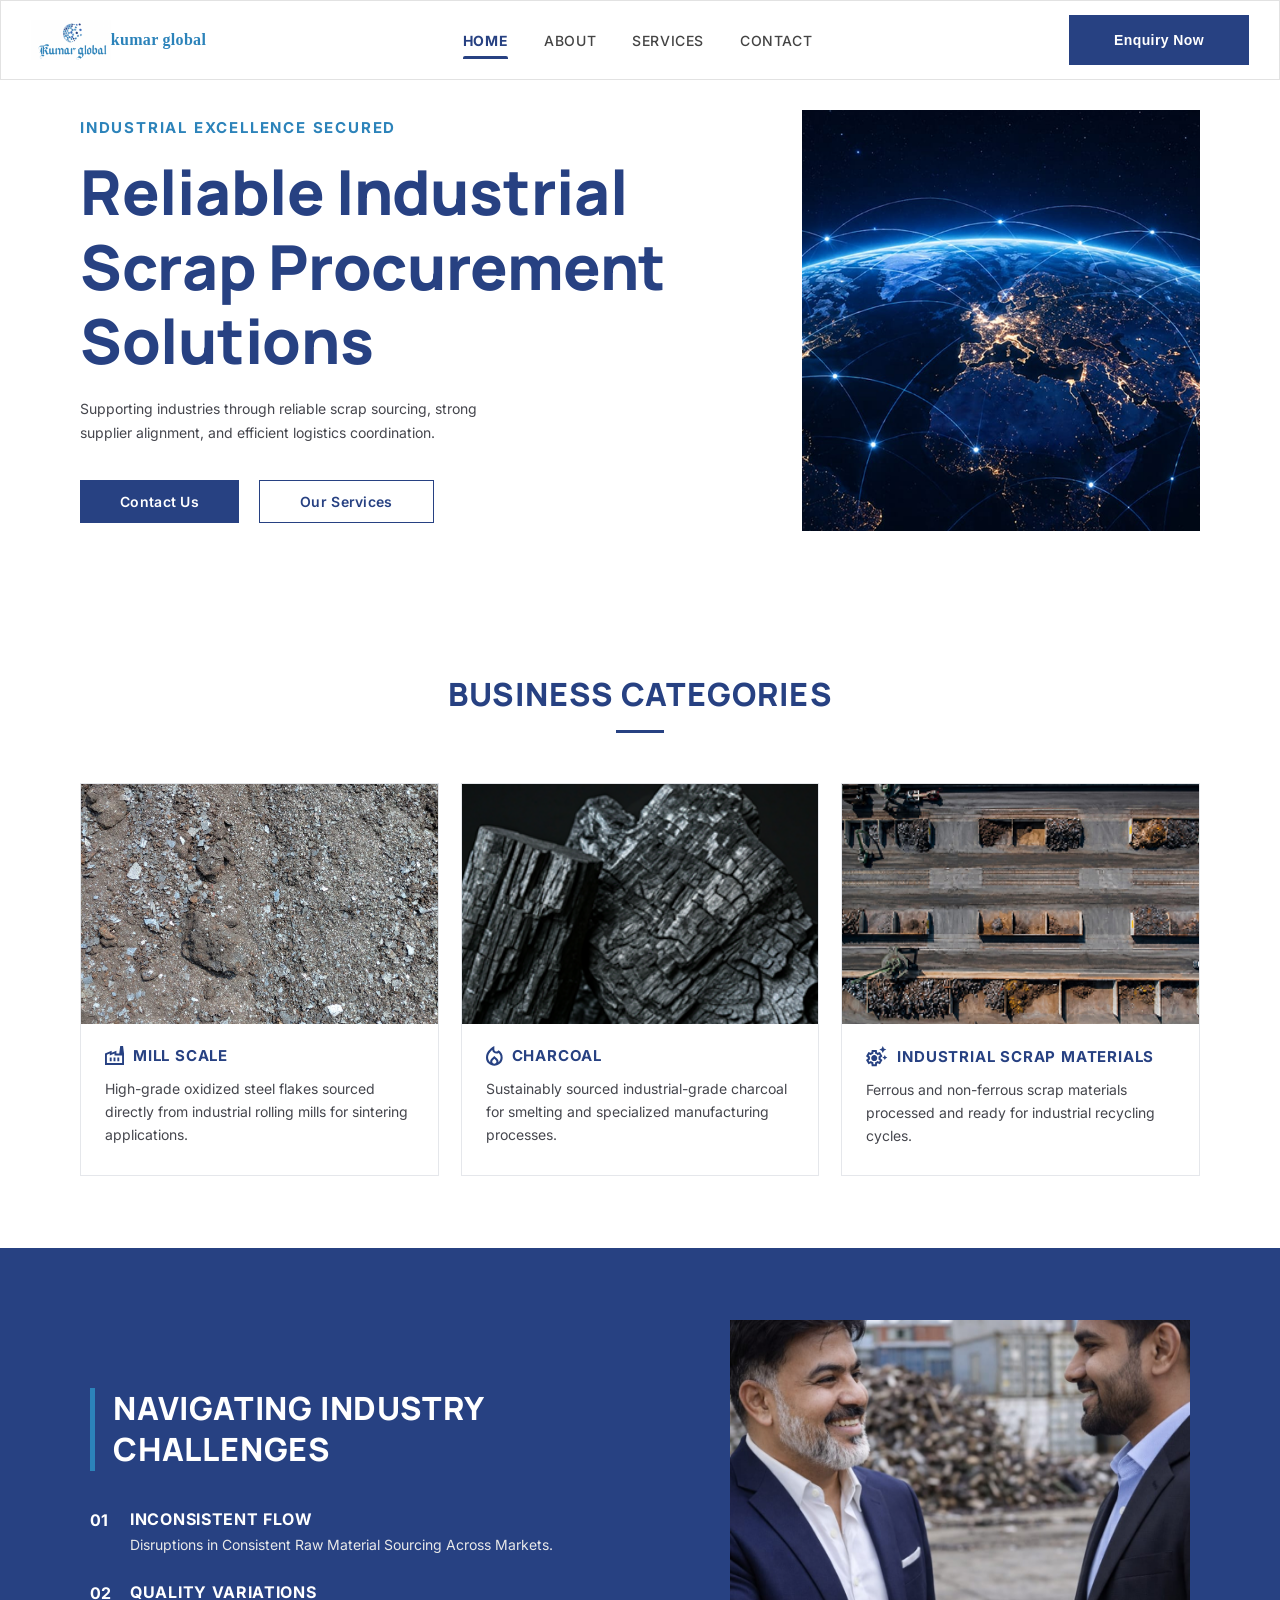
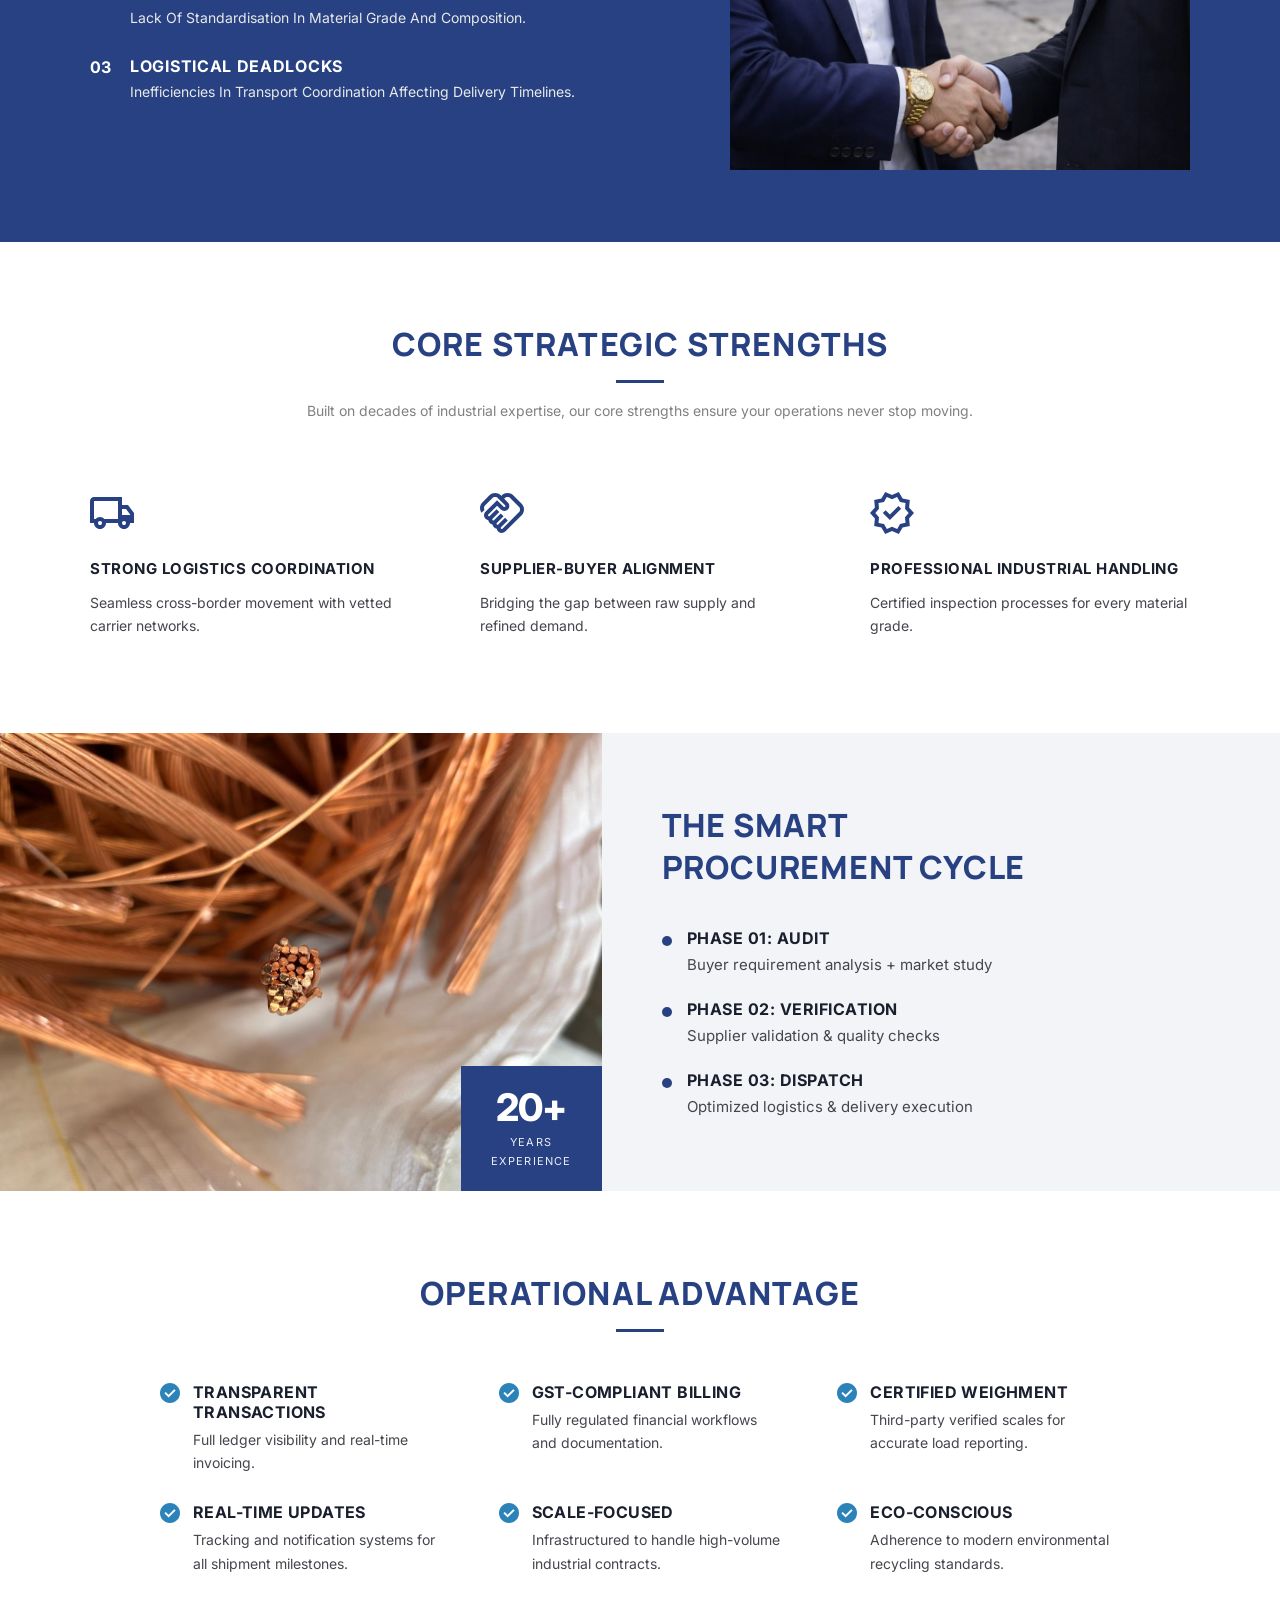
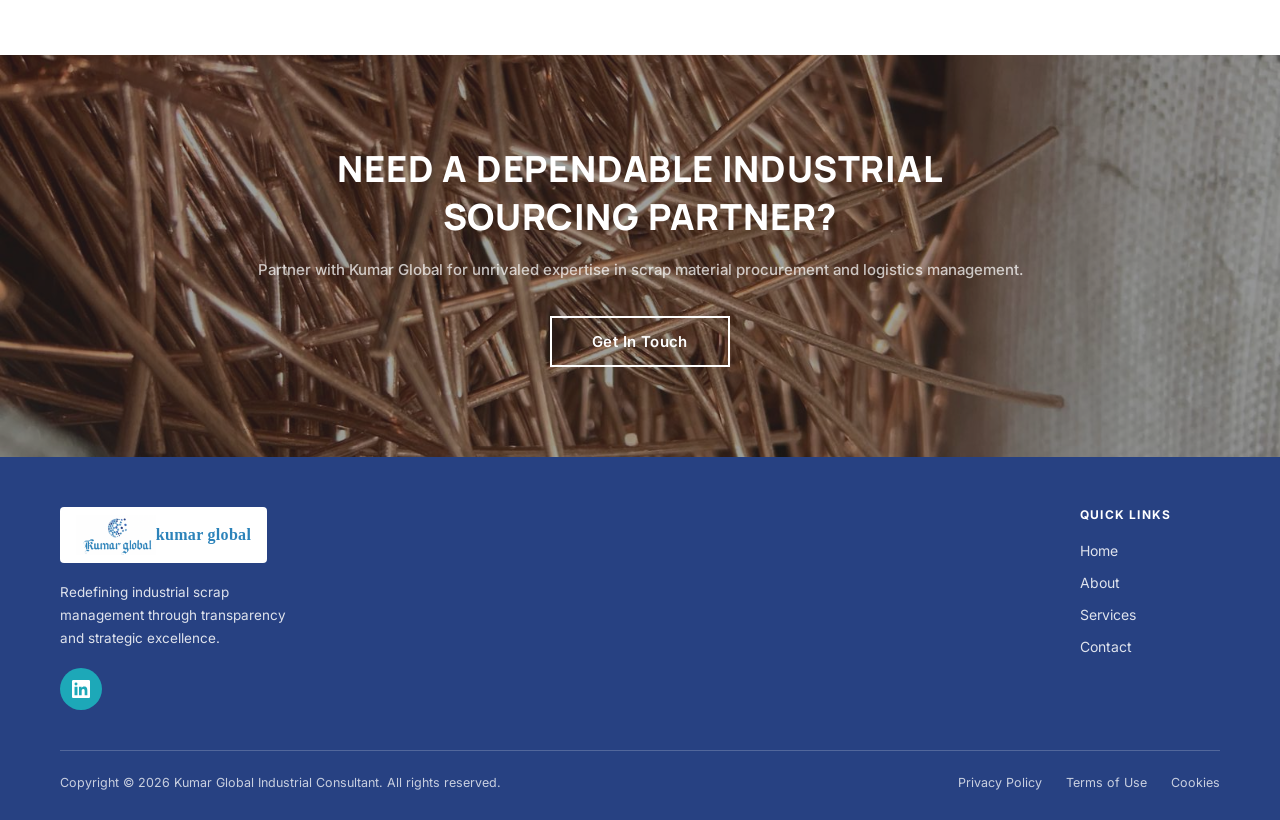
==== index.html @ 3f1a380e "logo font changed" ====
<!doctype html>
<html lang="en">
  <head>
    <script src="/js/components/navbar.js" defer></script>
    <script src="/js/components/footer.js" defer></script>
    <meta charset="UTF-8" />
    <meta name="viewport" content="width=device-width, initial-scale=1.0" />
    <meta
      name="description"
      content="Kumar Global offers reliable industrial scrap procurement solutions. We source mill scale, charcoal, and industrial scrap materials with strong logistics coordination."
    />
    <meta
      name="keywords"
      content="industrial scrap, scrap procurement, mill scale, industrial charcoal, ferrous scrap, non-ferrous scrap, industrial recycling, supplier alignment, scrap logistics"
    />
    <meta name="author" content="Kumar Global" />
    <meta name="robots" content="index, follow" />

    <meta property="og:type" content="website" />
    <meta property="og:url" content="https://www.kumarglobal.com/" />
    <meta
      property="og:title"
      content="Kumar Global - Reliable Industrial Scrap Procurement Solutions"
    />
    <meta
      property="og:description"
      content="Supporting industries through reliable scrap sourcing, strong supplier alignment, and efficient logistics coordination."
    />
    <meta
      property="og:image"
      content="https://www.kumarglobal.com/assets/images/globe_img.png"
    />

    <meta property="twitter:card" content="summary_large_image" />
    <meta property="twitter:url" content="https://www.kumarglobal.com/" />
    <meta
      property="twitter:title"
      content="Kumar Global - Reliable Industrial Scrap Procurement Solutions"
    />
    <meta
      property="twitter:description"
      content="Supporting industries through reliable scrap sourcing, strong supplier alignment, and efficient logistics coordination."
    />
    <meta
      property="twitter:image"
      content="https://www.kumarglobal.com/assets/images/globe_img.png"
    />

    <link rel="canonical" href="https://www.kumarglobal.com/" />

    <title>
      Home | Kumar Global - Reliable Industrial Scrap Procurement Solutions
    </title>
    <link rel="preconnect" href="https://fonts.googleapis.com" />
    <link rel="preconnect" href="https://fonts.gstatic.com" crossorigin />
    <link
      href="https://fonts.googleapis.com/css2?family=Inter:wght@400;500;600;700;800&family=Manrope:wght@600;700;800&display=swap"
      rel="stylesheet"
    />
    <link href="https://db.onlinewebfonts.com/c/a0f33b8a3febb69aa498dba7d9e8cab2?family=Old+English+Text+MT+Std" rel="stylesheet">

    <link rel="stylesheet" href="/css/home.css" />
    <link rel="icon" href="/assets/icons/Logo.png" />
    <link href="https://unpkg.com/aos@2.3.1/dist/aos.css" rel="stylesheet" />

    <script type="application/ld+json">
      {
        "@context": "https://schema.org",
        "@type": "Organization",
        "name": "Kumar Global",
        "url": "https://www.kumarglobal.com/",
        "logo": "https://www.kumarglobal.com/assets/icons/Logo.png",
        "description": "Reliable Industrial Scrap Procurement Solutions, sourcing mill scale, charcoal, and industrial scrap materials.",
        "contactPoint": {
          "@type": "ContactPoint",
          "contactType": "customer service",
          "availableLanguage": ["English"]
        }
      }
    </script>
  </head>
  <body>
    <nav class="navbar">
      <div class="nav-logo">
        <div class="logo-icon">
          <img
            src="/assets/icons/Logo.png"
            alt="Kumar Global Logo"
            class="logo-img"
          />
        </div>
        <p class="logo-text">kumar global</p>
      </div>

      <ul class="nav-links" id="navLinks">
        <li><a href="/index.html" class="nav-link active">HOME</a></li>
        <li><a href="/pages/about.html" class="nav-link">ABOUT</a></li>
        <li><a href="/pages/services.html" class="nav-link">SERVICES</a></li>
        <li><a href="/pages/contact.html" class="nav-link">CONTACT</a></li>
      </ul>
<a href="/pages/contact.html">
      <button class="enquiry-btn">Enquiry Now</button>
</a>
      <div class="hamburger" id="hamburger">
        <span></span>
        <span></span>
        <span></span>
      </div>
    </nav>
    <main>
      <section class="hero-section">
        <div class="hero-left" data-aos="fade-right">
          <p class="hero-tag">INDUSTRIAL EXCELLENCE SECURED</p>
          <h1 class="hero-title">
            Reliable Industrial Scrap Procurement Solutions
          </h1>
          <p class="hero-desc">
            Supporting industries through reliable scrap sourcing, strong<br />supplier
            alignment, and efficient logistics coordination.
          </p>
          <div class="hero-btns">
            <a href="/pages/contact.html" class="btn-solid" title="Contact Kumar Global"
              >Contact Us</a
            >
            <a href="/pages/services.html" class="btn-ghost" title="Explore Our Services"
              >Our Services</a
            >
          </div>
        </div>
        <div class="hero-right" data-aos="fade-left" data-aos-delay="200">
          <img
            src="/assets/images/globe_img.png"
            alt="Global Network Connectivity"
          />
        </div>
      </section>

      <section class="categories-section">
        <div class="section-title-wrap" data-aos="fade-up">
          <h2 class="section-title">BUSINESS CATEGORIES</h2>
          <div class="title-bar"></div>
        </div>
        <div class="categories-grid">
          <div class="cat-card" data-aos="fade-up" data-aos-delay="100">
            <div class="cat-img-wrap">
              <img
                src="/assets/images/mill.jpeg"
                alt="Industrial mill scale material"
                loading="lazy"
              />
            </div>
            <div class="cat-body">
              <div class="cat-label">
                <img src="/assets/icons/mill-scale.svg" alt="Mill Scale Icon" />
                <h3>MILL SCALE</h3>
              </div>
              <p>
                High-grade oxidized steel flakes sourced directly from
                industrial rolling mills for sintering applications.
              </p>
            </div>
          </div>

          <div class="cat-card" data-aos="fade-up" data-aos-delay="200">
            <div class="cat-img-wrap">
              <img
                src="/assets/images/charcoal.png"
                alt="Charcoal"
                loading="lazy"
              />
            </div>
            <div class="cat-body">
              <div class="cat-label">
                <img src="/assets/icons/charcoal.svg" alt="Charcoal Icon" />
                <h3>CHARCOAL</h3>
              </div>
              <p>
                Sustainably sourced industrial-grade charcoal for smelting and
                specialized manufacturing processes.
              </p>
            </div>
          </div>

          <div class="cat-card" data-aos="fade-up" data-aos-delay="300">
            <div class="cat-img-wrap">
              <img
                src="/assets/images/scrap.png"
                alt="Industrial Scrap Materials"
                loading="lazy"
              />
            </div>
            <div class="cat-body">
              <div class="cat-label">
                <img
                  src="/assets/icons/scrap-materials.svg"
                  alt="Scrap Materials Icon"
                />
                <h3>INDUSTRIAL SCRAP MATERIALS</h3>
              </div>
              <p>
                Ferrous and non-ferrous scrap materials processed and ready for
                industrial recycling cycles.
              </p>
            </div>
          </div>
        </div>
      </section>

      <section class="challenges-section">
        <div class="challenges-inner">
          <div class="challenges-left" data-aos="fade-right">
            <h2 class="challenges-heading">
              NAVIGATING INDUSTRY<br />CHALLENGES
            </h2>
            <div class="challenge-items">
              <div class="challenge-item">
                <span class="ch-num">01</span>
                <div class="ch-content">
                  <h3>INCONSISTENT FLOW</h3>
                  <p>
                    Disruptions in Consistent Raw Material Sourcing Across
                    Markets.
                  </p>
                </div>
              </div>
              <div class="challenge-item">
                <span class="ch-num">02</span>
                <div class="ch-content">
                  <h3>QUALITY VARIATIONS</h3>
                  <p>
                    Lack Of Standardisation In Material Grade And Composition.
                  </p>
                </div>
              </div>
              <div class="challenge-item">
                <span class="ch-num">03</span>
                <div class="ch-content">
                  <h3>LOGISTICAL DEADLOCKS</h3>
                  <p>
                    Inefficiencies In Transport Coordination Affecting Delivery
                    Timelines.
                  </p>
                </div>
              </div>
            </div>
          </div>
          <div class="challenges-right" data-aos="fade-left">
            <img
              src="/assets/images/businessmen.jpeg"
              alt="Business Partnership"
              loading="lazy"
            />
          </div>
        </div>
      </section>

      <section class="strengths-section">
        <div class="section-title-wrap" data-aos="fade-up">
          <h2 class="section-title">CORE STRATEGIC STRENGTHS</h2>
          <div class="title-bar"></div>
          <p class="section-sub">
            Built on decades of industrial expertise, our core strengths ensure
            your operations never stop moving.
          </p>
        </div>
        <div class="strengths-grid">
          <div class="strength-item" data-aos="fade-up" data-aos-delay="100">
            <div class="strength-icon">
              <img src="/assets/icons/logistics.svg" alt="Logistics Icon" />
            </div>
            <h3>STRONG LOGISTICS COORDINATION</h3>
            <p>Seamless cross-border movement with vetted carrier networks.</p>
          </div>

          <div class="strength-item" data-aos="fade-up" data-aos-delay="200">
            <div class="strength-icon">
              <img src="/assets/icons/alignment.svg" alt="Alignment Icon" />
            </div>
            <h3>SUPPLIER-BUYER ALIGNMENT</h3>
            <p>Bridging the gap between raw supply and refined demand.</p>
          </div>

          <div class="strength-item" data-aos="fade-up" data-aos-delay="300">
            <div class="strength-icon">
              <img src="/assets/icons/handling.svg" alt="Handling Icon" />
            </div>
            <h3>PROFESSIONAL INDUSTRIAL HANDLING</h3>
            <p>Certified inspection processes for every material grade.</p>
          </div>
        </div>
      </section>

      <section class="procurement-section">
        <div class="procurement-left" data-aos="fade-right">
          <img
            src="/assets/images/copper_wires.jpeg"
            alt="Copper Wires Procurement"
            loading="lazy"
          />
          <div class="exp-badge">
            <span class="exp-num">20+</span>
            <span class="exp-text">YEARS<br />EXPERIENCE</span>
          </div>
        </div>
        <div class="procurement-right" data-aos="fade-left">
          <h2 class="procurement-title">THE SMART<br />PROCUREMENT CYCLE</h2>
          <div class="phases">
            <div class="phase" data-aos="fade-up" data-aos-delay="100">
              <span class="phase-dot"></span>
              <div>
                <h3>PHASE 01: AUDIT</h3>
                <p>Buyer requirement analysis + market study</p>
              </div>
            </div>
            <div class="phase" data-aos="fade-up" data-aos-delay="200">
              <span class="phase-dot"></span>
              <div>
                <h3>PHASE 02: VERIFICATION</h3>
                <p>Supplier validation & quality checks</p>
              </div>
            </div>
            <div class="phase" data-aos="fade-up" data-aos-delay="300">
              <span class="phase-dot"></span>
              <div>
                <h3>PHASE 03: DISPATCH</h3>
                <p>Optimized logistics & delivery execution</p>
              </div>
            </div>
          </div>
        </div>
      </section>

      <section class="operational-section">
        <div class="section-title-wrap" data-aos="fade-up">
          <h2 class="section-title">OPERATIONAL ADVANTAGE</h2>
          <div class="title-bar"></div>
        </div>
        <div class="ops-grid">
          <div class="ops-item" data-aos="zoom-in">
            <div class="ops-icon">
              <img src="/assets/icons/check-circle.svg" alt="Check Icon" />
            </div>
            <div>
              <h3>TRANSPARENT TRANSACTIONS</h3>
              <p>Full ledger visibility and real-time invoicing.</p>
            </div>
          </div>

          <div class="ops-item" data-aos="zoom-in">
            <div class="ops-icon">
              <img src="/assets/icons/check-circle.svg" alt="Check Icon" />
            </div>
            <div>
              <h3>GST-COMPLIANT BILLING</h3>
              <p>Fully regulated financial workflows and documentation.</p>
            </div>
          </div>

          <div class="ops-item" data-aos="zoom-in">
            <div class="ops-icon">
              <img src="/assets/icons/check-circle.svg" alt="Check Icon" />
            </div>
            <div>
              <h3>CERTIFIED WEIGHMENT</h3>
              <p>Third-party verified scales for accurate load reporting.</p>
            </div>
          </div>

          <div class="ops-item" data-aos="zoom-in">
            <div class="ops-icon">
              <img src="/assets/icons/check-circle.svg" alt="Check Icon" />
            </div>
            <div>
              <h3>REAL-TIME UPDATES</h3>
              <p>
                Tracking and notification systems for all shipment milestones.
              </p>
            </div>
          </div>

          <div class="ops-item" data-aos="zoom-in">
            <div class="ops-icon">
              <img src="/assets/icons/check-circle.svg" alt="Check Icon" />
            </div>
            <div>
              <h3>SCALE-FOCUSED</h3>
              <p>Infrastructured to handle high-volume industrial contracts.</p>
            </div>
          </div>

          <div class="ops-item" data-aos="zoom-in">
            <div class="ops-icon">
              <img src="/assets/icons/check-circle.svg" alt="Check Icon" />
            </div>
            <div>
              <h3>ECO-CONSCIOUS</h3>
              <p>Adherence to modern environmental recycling standards.</p>
            </div>
          </div>
        </div>
      </section>

      <section class="cta-section">
        <div class="cta-overlay"></div>
        <div class="cta-content" data-aos="zoom-in">
          <h2>NEED A DEPENDABLE INDUSTRIAL<br />SOURCING PARTNER?</h2>
          <p>
            Partner with Kumar Global for unrivaled expertise in scrap material
            procurement and logistics management.
          </p>
          <a href="/pages/contact.html" class="cta-btn" title="Get in Touch with Kumar Global"
            >Get In Touch</a
          >
        </div>
      </section>
    </main>

    <footer class="footer">
      <div class="footer-main">
        <div class="footer-left">
          <div class="footer-logo">
            <div class="logo-icon">
              <img
                src="/assets/icons/Logo.png"
                alt="Kumar Global Logo"
                class="logo-img"
              />
            </div>
            <div class="logo-text">kumar global</div>
          </div>
          <p class="footer-tagline">
            Redefining industrial scrap<br />management through transparency<br />and
            strategic excellence.
          </p>
          <a
            href="https://www.linkedin.com/in/palani-jaykumar-murugeshan/"
            target="_blank"
            class="linkedin-btn"
            aria-label="LinkedIn"
          >
            <svg
              width="18"
              height="18"
              viewBox="0 0 24 24"
              fill="white"
              xmlns="http://www.w3.org/2000/svg"
            >
              <path
                d="M20.447 20.452H16.89v-5.569c0-1.328-.027-3.037-1.852-3.037-1.853 0-2.136 1.445-2.136 2.939v5.667H9.351V9h3.414v1.561h.046c.477-.9 1.637-1.85 3.37-1.85 3.601 0 4.267 2.37 4.267 5.455v6.286zM5.337 7.433a1.977 1.977 0 01-1.972-1.98 1.977 1.977 0 011.972-1.98 1.977 1.977 0 011.972 1.98 1.977 1.977 0 01-1.972 1.98zm1.969 13.019H3.368V9h3.938v11.452zM22.225 0H1.771C.792 0 0 .774 0 1.729v20.542C0 23.227.792 24 1.771 24h20.451C23.2 24 24 23.227 24 22.271V1.729C24 .774 23.2 0 22.222 0h.003z"
              />
            </svg>
          </a>
        </div>

        <div class="footer-spacer"></div>

        <div class="footer-links">
          <h4 class="links-heading">QUICK LINKS</h4>
          <ul>
            <li><a href="/index.html">Home</a></li>
            <li><a href="/pages/about.html">About</a></li>
            <li><a href="/pages/services.html">Services</a></li>
            <li><a href="/pages/contact.html">Contact</a></li>
          </ul>
        </div>
      </div>

      <div class="footer-divider"></div>

      <div class="footer-bottom">
        <p class="footer-copy">
          Copyright &copy;  <span id="year"></span> Kumar Global Industrial Consultant. All rights reserved.
        </p>
        <div class="footer-legal">
          <a href="/pages/privacy-policy.html">Privacy Policy</a>
          <a href="/pages/terms-of-use.html">Terms of Use</a>
          <a href="/pages/cookies.html">Cookies</a>
        </div>
      </div>
    </footer>

    <script src="https://unpkg.com/aos@2.3.1/dist/aos.js"></script>
    <script>
      AOS.init({
        duration: 800,
        once: true,
      });
    </script>
  </body>
</html>
---- css/home.css ----
*, *::before, *::after { margin: 0; padding: 0; box-sizing: border-box; }
html { scroll-behavior: smooth; }
body { font-family: 'Inter', sans-serif; }

.navbar {
  display: flex;
  align-items: center;
  justify-content: space-between;
  background: #ffffff;
  padding: 0 30px;
  height: 80px;
  border: 1px solid #e2e2e2;
  top: 0;
  z-index: 1000;
  position: relative; 
}
#navbar {
  position: sticky;
  top: 0;
  z-index: 9999;
}


.nav-logo {
  display: flex;
  align-items: center;
  text-decoration: none;
  font-family: 'Gill Sans', 'Gill Sans MT', Calibri, 'Trebuchet MS', sans-serif;
  cursor: pointer;
}

.logo-img {
  height: 40px;  
  width: auto;
  object-fit: contain;
}

.logo-icon {
  display: flex;
  align-items: center;
  justify-content: center;
}

.logo-text {
  font-size: 20px;
  font-family: "Old English Text MT Std", "Old English Text MT", serif;
  font-weight: 600;
  color: #2C83BA;
  letter-spacing: 0.3px;
  white-space: nowrap;
}


.nav-links {
  list-style: none;
  display: flex;
  align-items: center;
  gap: 36px;
  margin: 0;
  padding: 0;
}

.nav-link {
  text-decoration: none;
  color: #444;
  font-size: 14px;
  font-weight: 500;
  letter-spacing: 0.6px;
  padding: 10px 0;
  display: inline-block;
  position: relative;
  transition: color 0.2s ease;
}

.nav-link:hover {
  color: #274182;
}

.nav-link.active {
  color: #274182;
  font-weight: 700;
}

.nav-link.active::after {
  content: '';
  position: absolute;
  bottom: 0;
  left: 0;
  right: 0;
  height: 3px;
  background-color: #274182;
  border-radius: 2px 2px 0 0;
}


.enquiry-btn {
  background-color: #274182;
  color: #ffffff;
  border: none;
  padding: 0 45px;
  height: 50px;
  font-size: 14px;
  font-weight: 600;
  letter-spacing: 0.4px;
  cursor: pointer;
  white-space: nowrap;
  transition: background-color 0.2s ease;
  
}

.enquiry-btn:hover {
  background-color: #274182;
}


.hamburger {
  display: none;
  flex-direction: column;
  gap: 5px;
  cursor: pointer;
  padding: 4px;
}

.hamburger span {
  display: block;
  width: 24px;
  height: 2px;
  background: #274182;
  border-radius: 2px;
  transition: all 0.3s ease;
}

.hamburger.open span:nth-child(1) {
  transform: translateY(7px) rotate(45deg);
}
.hamburger.open span:nth-child(2) {
  opacity: 0;
}
.hamburger.open span:nth-child(3) {
  transform: translateY(-7px) rotate(-45deg);
}


@media (max-width: 768px) {
  .hamburger {
    display: flex;
  }

  .enquiry-btn {
    display: none;
  }

  .nav-links {
    display: none;
    flex-direction: column;
    gap: 0;
    position: absolute;
    top: 65px;
    left: 0;
    right: 0;
    background: #ffffff;
    box-shadow: 0 4px 12px rgba(0,0,0,0.1);
    padding: 10px 0;
  }

  .nav-links.open {
    display: flex;
  }

  .nav-link {
    padding: 14px 30px;
    width: 100%;
    display: block;
  }

  .nav-link.active::after {
    display: none;
  }

  .nav-link.active {
    border-left: 4px solid #274182;
    padding-left: 26px;
  }
}


.footer {
  background-color: #274182;
  color: #ffffff;
  padding: 50px 60px 30px;
}


.footer-main {
  display: flex;
  align-items: flex-start;
  gap: 20px;
}


.footer-left {
  display: flex;
  flex-direction: column;
  gap: 18px;
  max-width: 260px;
}

.footer-logo {
  display: flex;
  align-items: center;
  background: rgb(255, 255, 255);
  padding: 8px 16px;
  border-radius: 4px;
  width: fit-content;
}

.logo-text {
  font-size: 16px;
  font-weight: 600;
  color: #2C83BA;
  letter-spacing: 0.3px;
  white-space: nowrap;
}


.footer-tagline {
  font-size: 13.5px;
  color: rgba(255, 255, 255, 0.85);
  line-height: 1.7;
}


.linkedin-btn {
  display: flex;
  align-items: center;
  justify-content: center;
  width: 42px;
  height: 42px;
  border-radius: 50%;
  background-color: #1da8b8;
  text-decoration: none;
  transition: background-color 0.2s ease, transform 0.2s ease;
}

.linkedin-btn:hover {
  background-color: #179aaa;
  transform: scale(1.08);
}


.footer-spacer {
  flex: 1;
}


.footer-links {
  min-width: 140px;
}

.links-heading {
  font-size: 12px;
  font-weight: 700;
  letter-spacing: 1.2px;
  color: #ffffff;
  margin-bottom: 18px;
}

.footer-links ul {
  list-style: none;
  display: flex;
  flex-direction: column;
  gap: 12px;
}

.footer-links ul li a {
  text-decoration: none;
  color: rgba(255, 255, 255, 0.85);
  font-size: 14px;
  font-weight: 400;
  transition: color 0.2s ease;
}

.footer-links ul li a:hover {
  color: #ffffff;
}


.footer-divider {
  border: none;
  border-top: 1px solid rgba(255, 255, 255, 0.2);
  margin: 40px 0 24px;
}


.footer-bottom {
  display: flex;
  align-items: center;
  justify-content: space-between;
  gap: 20px;
  flex-wrap: wrap;
}

.footer-copy {
  font-size: 12.5px;
  color: rgba(255, 255, 255, 0.75);
}

.footer-legal {
  display: flex;
  align-items: center;
  gap: 24px;
}

.footer-legal a {
  text-decoration: none;
  color: rgba(255, 255, 255, 0.75);
  font-size: 12.5px;
  transition: color 0.2s ease;
}

.footer-legal a:hover {
  color: #ffffff;
}


@media (max-width: 768px) {
  .footer {
    padding: 40px 24px 24px;
  }

  .footer-main {
    flex-direction: column;
    gap: 36px;
  }

  .footer-spacer {
    display: none;
  }

  .footer-bottom {
    flex-direction: column;
    align-items: flex-start;
    gap: 14px;
  }

  .footer-legal {
    gap: 16px;
    flex-wrap: wrap;
  }
}

h1.hero-title, 
h2.section-title, 
h2.challenges-heading, 
h2.procurement-title, 
.cta-content h2 {
  font-family: 'Manrope', sans-serif;
}


.section-title-wrap { text-align: center; margin-bottom: 50px; }

.section-title {
  font-size: 32px;
  font-weight: 800;
  color: #274182;
  letter-spacing: 1.2px;
  text-transform: uppercase;
  margin-bottom: 14px;
}

.title-bar {
  width: 48px;
  height: 3px;
  background: #274182;
  margin: 0 auto 16px;
}

.section-sub {
  font-size: 14px;
  color: #818181;
  max-width: auto;
  margin: 0 auto;
  line-height: 1.65;
}


.hero-section {
  display: flex;
  align-items: center;
  justify-content: space-between;
  padding: 25px 80px 64px 80px;
  background: #ffffff;
  min-height: 520px;
  gap: 50px;
}

.hero-left {  max-width: 60%; }

.hero-tag {
  font-size: 15px;
  font-weight: 700;
  letter-spacing: 1.8px;
  color: #2C83BA;
  text-transform: uppercase;
  margin-bottom: 18px;
  display: block;
}

.hero-title {
  font-size: 62px;
  font-weight: 800;
  color: #274182;
  line-height: 1.2;
  margin-bottom: 18px;
  letter-spacing: -0.3px;
}

.hero-desc {
  font-size: 14px;
  color: #45464D;
  line-height: 1.75;
  margin-bottom: 34px;
}

.hero-btns { display: flex; gap: 20px; flex-wrap: wrap; }

.btn-solid {
  display: inline-flex;
  align-items: center;
  justify-content: center;
  background: #274182;
  color: #ffffff;
  padding: 13px 40px;
  font-size: 14px;
  font-weight: 600;
  text-decoration: none;
  letter-spacing: 0.3px;
  transition: background 0.2s;
  min-width: 120px;
}
.btn-solid:hover { background: #274182 }

.btn-ghost {
  display: inline-flex;
  align-items: center;
  justify-content: center;
  background: transparent;
  color: #274182;
  padding: 12px 40px;
  font-size: 14px;
  font-weight: 600;
  text-decoration: none;
  border: 1.5px solid #274182;
  letter-spacing: 0.3px;
  transition: all 0.2s;
  min-width: 120px;
}
.btn-ghost:hover { background: #274182; color: #fff; }

.hero-right {
  flex: 1;
  max-width: 600px;
  display: flex;
   align-items: stretch;
  justify-content: flex-end;
}

.hero-right img {
  max-width: 100%;
  height: auto;
  object-fit: contain;
  display: block;
}


.categories-section {
  padding: 72px 80px;
  background: #ffffff;
}

.categories-grid {
  display: grid;
  grid-template-columns: repeat(3, 1fr);
  gap: 22px;
}

.cat-card {
  border: 1px solid #e5e7eb;
  background: #ffffff;
  overflow: hidden;
  transition: box-shadow 0.25s ease;
}



.cat-img-wrap {
  width: 100%;
  height: 240px;
  overflow: hidden;
  position: relative;
}

.cat-img-wrap img {
  width: 100%;
  height: 100%;
  object-fit: cover;
  display: block;
  transition: transform 0.35s ease;
}

.cat-card:hover .cat-img-wrap img { transform: scale(1.04); }

.cat-body { padding: 22px 24px 28px; }

.cat-label {
  display: flex;
  align-items: center;
  gap: 9px;
  margin-bottom: 11px;
}

.cat-label svg { flex-shrink: 0; }

.cat-label h3 {
  font-size: 15px;
  font-weight: 700;
  color: #274182;
  letter-spacing: 0.8px;
  text-transform: uppercase;
  line-height: 1.3;
}

.cat-body p {
  font-size: 14px;
  color: #45464D;
  line-height: 1.65;
}


.challenges-section {
  background: #274182;
  padding: 72px 80px;
}

.challenges-inner {
  display: flex;
  align-items: center;
  gap: 70px;
  max-width: 1100px;
  margin: 0 auto;
}

.challenges-left { flex: 1; }

.challenges-heading {
  font-size: 32px;
  font-weight: 800;
  color: #ffffff;
  letter-spacing: 0.8px;
  line-height: 1.3;
  margin-bottom: 38px;
  padding-left: 18px;
  border-left: 5px solid #2C83BA;
  text-transform: uppercase;
}

.challenge-items { display: flex; flex-direction: column; gap: 26px; }

.challenge-item {
  display: flex;
  align-items: flex-start;
  gap: 18px;
}

.ch-num {
  font-size: 16px;
  font-weight: 700;
  color: rgb(255, 255, 255);
  min-width: 22px;
  padding-top: 1px;
  flex-shrink: 0;
}

.ch-content h3 {
  font-size: 16px;
  font-weight: 700;
  color: #ffffff;
  letter-spacing: 0.7px;
  margin-bottom: 5px;
  text-transform: uppercase;
}

.ch-content p {
  font-size: 14px;
  color: #e9e9e9;
  line-height: 1.6;
}

.challenges-right {
  flex: 0 0 42%;
  max-width: 460px;
}

.challenges-right img {
  width: 100%;
  height: 450px;
  object-fit: cover;
  object-position: center;
  display: block;
}


.strengths-section {
  padding: 80px 80px;
  background: #ffffff;
}

.strengths-grid {
  display: grid;
  grid-template-columns: repeat(3, 1fr);
  gap: 16px 50px;
  max-width: 1200px;
  margin: 0 auto;
  text-align: left;
}

.strength-item { padding: 16px 10px; }

.strength-icon {
  display: flex;
  justify-content: left;
  margin-bottom: 20px;
  min-height: 50px;
}

.strength-item h3 {
  font-size: 15px;
  font-weight: 700;
  color: #1a1f2e;
  letter-spacing: 0.5px;
  text-transform: uppercase;
  margin-bottom: 10px;
  line-height: 1.5;
}

.strength-item p {
  font-size: 14px;
  color: #45464D;
  line-height: 1.65;
}


.procurement-section {
  display: flex;
  align-items: stretch;
  background: #f2f4f8;
  min-height: 440px;
}

.procurement-left {
  flex: 0 0 47%;
  position: relative;
  overflow: hidden;
}

.procurement-left img {
  width: 100%;
  height: 100%;
  object-fit: cover;
  display: block;
}

.exp-badge {
  position: absolute;
  bottom: 0;
  right: 0;
  background: #274182;
  color: #ffffff;
  padding: 22px 30px;
  text-align: center;
  line-height: 1;
}

.exp-num {
  display: block;
  font-size: 38px;
  font-weight: 800;
  letter-spacing: -1px;
  margin-bottom: 6px;
}

.exp-text {
  font-size: 11px;
  font-weight: 400;
  letter-spacing: 1.2px;
  opacity: 0.9;
  line-height: 1.5;
  text-transform: uppercase;
}

.procurement-right {
  flex: 1;
  padding: 72px 60px;
  display: flex;
  flex-direction: column;
  justify-content: center;
}

.procurement-title {
  font-size: 32px;
  font-weight: 800;
  color: #274182;
  letter-spacing: 0.8px;
  line-height: 1.3;
  margin-bottom: 40px;
  text-transform: uppercase;
}

.phases { display: flex; flex-direction: column; gap: 22px; }

.phase {
  display: flex;
  align-items: flex-start;
  gap: 15px;
}

.phase-dot {
  width: 10px;
  height: 10px;
  border-radius: 50%;
  background: #274182;
  flex-shrink: 0;
  margin-top: 8px;
}

.phase h3 {
  font-size: 16px;
  font-weight: 700;
  color: #1a1f2e;
  letter-spacing: 0.5px;
  text-transform: uppercase;
  margin-bottom: 5px;
}

.phase p {
  font-size: 15px;
  color: #45464D;
  line-height: 1.6;
}

.operational-section {
  padding: 80px 80px;
  background: #ffffff;
}

.ops-grid {
  display: grid;
  grid-template-columns: repeat(3, 1fr);
  gap: 28px 56px;
  max-width: 960px;
  margin: 0 auto;
}

.ops-item {
  display: flex;
  align-items: flex-start;
  gap: 13px;
}

.ops-icon { flex-shrink: 0; margin-top: 1px; }

.ops-item h3 {
  font-size: 16px;
  font-weight: 700;
  color: #1a1f2e;
  letter-spacing: 0.4px;
  text-transform: uppercase;
  margin-bottom: 6px;
}

.ops-item p {
  font-size: 14px;
  color: #45464D;
  line-height: 1.65;
}


.cta-section {
  position: relative;
  background-image: url('/assets/images/cta_copper.jpeg');
  background-size: cover;
  background-position: center 40%;
  padding: 90px 80px;
  text-align: center;
  overflow: hidden;
}

.cta-overlay {
  position: absolute;
  inset: 0;
  background: rgba(45, 45, 45, 0.464);
}

.cta-content { position: relative; z-index: 2; }

.cta-content h2 {
  font-size: 36px;
  font-weight: 800;
  color: #ffffff;
  letter-spacing: 0.8px;
  line-height: 1.35;
  margin-bottom: 16px;
  text-transform: uppercase;
}

.cta-content p {
  font-size: 15px;
  font-weight: 500;
  color: rgba(255,255,255,0.72);
  line-height: 1.6;
  margin-bottom: 34px;
}

.cta-btn {
  display: inline-block;
  background: transparent;
  color: #ffffff;
  padding: 14px 40px;
  font-size: 15px;
  font-weight: 600;
  text-decoration: none;
  border: 2px solid #ffffff;
  letter-spacing: 0.4px;
  transition: all 0.2s ease;
}

.cta-btn:hover { background: #ffffff; color: #274182; }

/* Large Laptops / Desktops (max-width: 1200px) */
@media (max-width: 1200px) {
  .hero-section {
    padding: 40px 60px;
    gap: 30px;
  }
  .hero-left {
    max-width: 55%;
  }
  .hero-title {
    font-size: 52px;
  }
  .categories-section, 
  .challenges-section, 
  .strengths-section, 
  .operational-section, 
  .cta-section {
    padding-left: 60px;
    padding-right: 60px;
  }
  .strengths-grid {
    gap: 16px 30px;
  }
}

/* Laptops / Tablets Landscape (max-width: 1024px) */
@media (max-width: 1024px) {
  .hero-section {
    flex-direction: column-reverse;
    text-align: center;
    padding: 40px 40px;
    gap: 40px;
    min-height: auto;
  }
  .hero-left {
    max-width: 100%;
  }
  .hero-right {
    max-width: 80%;
    justify-content: center;
  }
  .hero-title {
    font-size: 46px;
  }
  .hero-btns {
    justify-content: center;
  }
  
  .categories-section, 
  .challenges-section, 
  .strengths-section, 
  .operational-section, 
  .cta-section {
    padding-left: 40px;
    padding-right: 40px;
  }
  .categories-grid {
    grid-template-columns: repeat(2, 1fr);
  }
  .challenges-inner {
    flex-direction: column;
    gap: 40px;
  }
  .challenges-right {
    max-width: 100%;
  }
  .strengths-grid, 
  .ops-grid {
    grid-template-columns: repeat(2, 1fr);
  }
  .procurement-section {
    flex-direction: column;
  }
  .procurement-left {
    flex: none;
    width: 100%;
    height: 400px;
  }
  .procurement-right {
    padding: 50px 40px;
  }
}

/* Tablets Portrait / Large Mobile (max-width: 768px) */
@media (max-width: 768px) {
  .hero-title {
    font-size: 38px;
  }
  .hero-right {
    max-width: 100%;
  }
  .hero-section {
    padding: 40px 20px;
  }
  
  .categories-section, 
  .challenges-section, 
  .strengths-section, 
  .operational-section, 
  .cta-section {
    padding: 40px 20px;
  }
  .categories-grid, 
  .strengths-grid, 
  .ops-grid {
    grid-template-columns: 1fr;
    gap: 30px;
  }
  
  .procurement-left {
    height: 350px;
  }
  .procurement-right {
    padding: 40px 20px;
  }
  
  .section-title, 
  .challenges-heading, 
  .procurement-title {
    font-size: 26px;
  }
  .cta-content h2 {
    font-size: 28px;
  }
}

/* Small Mobile (max-width: 480px) */
@media (max-width: 480px) {
  .hero-title {
    font-size: 32px;
  }
  .hero-btns {
    flex-direction: column;
    gap: 15px;
  }
  .btn-solid, 
  .btn-ghost {
    width: 100%;
  }
  
  .exp-badge {
    padding: 15px 20px;
  }
  .exp-num {
    font-size: 28px;
  }
  
  .ops-item {
    flex-direction: column;
    text-align: center;
    align-items: center;
  }
  
  .strength-item {
    text-align: center;
  }
  .strength-icon {
    justify-content: center;
   }
}
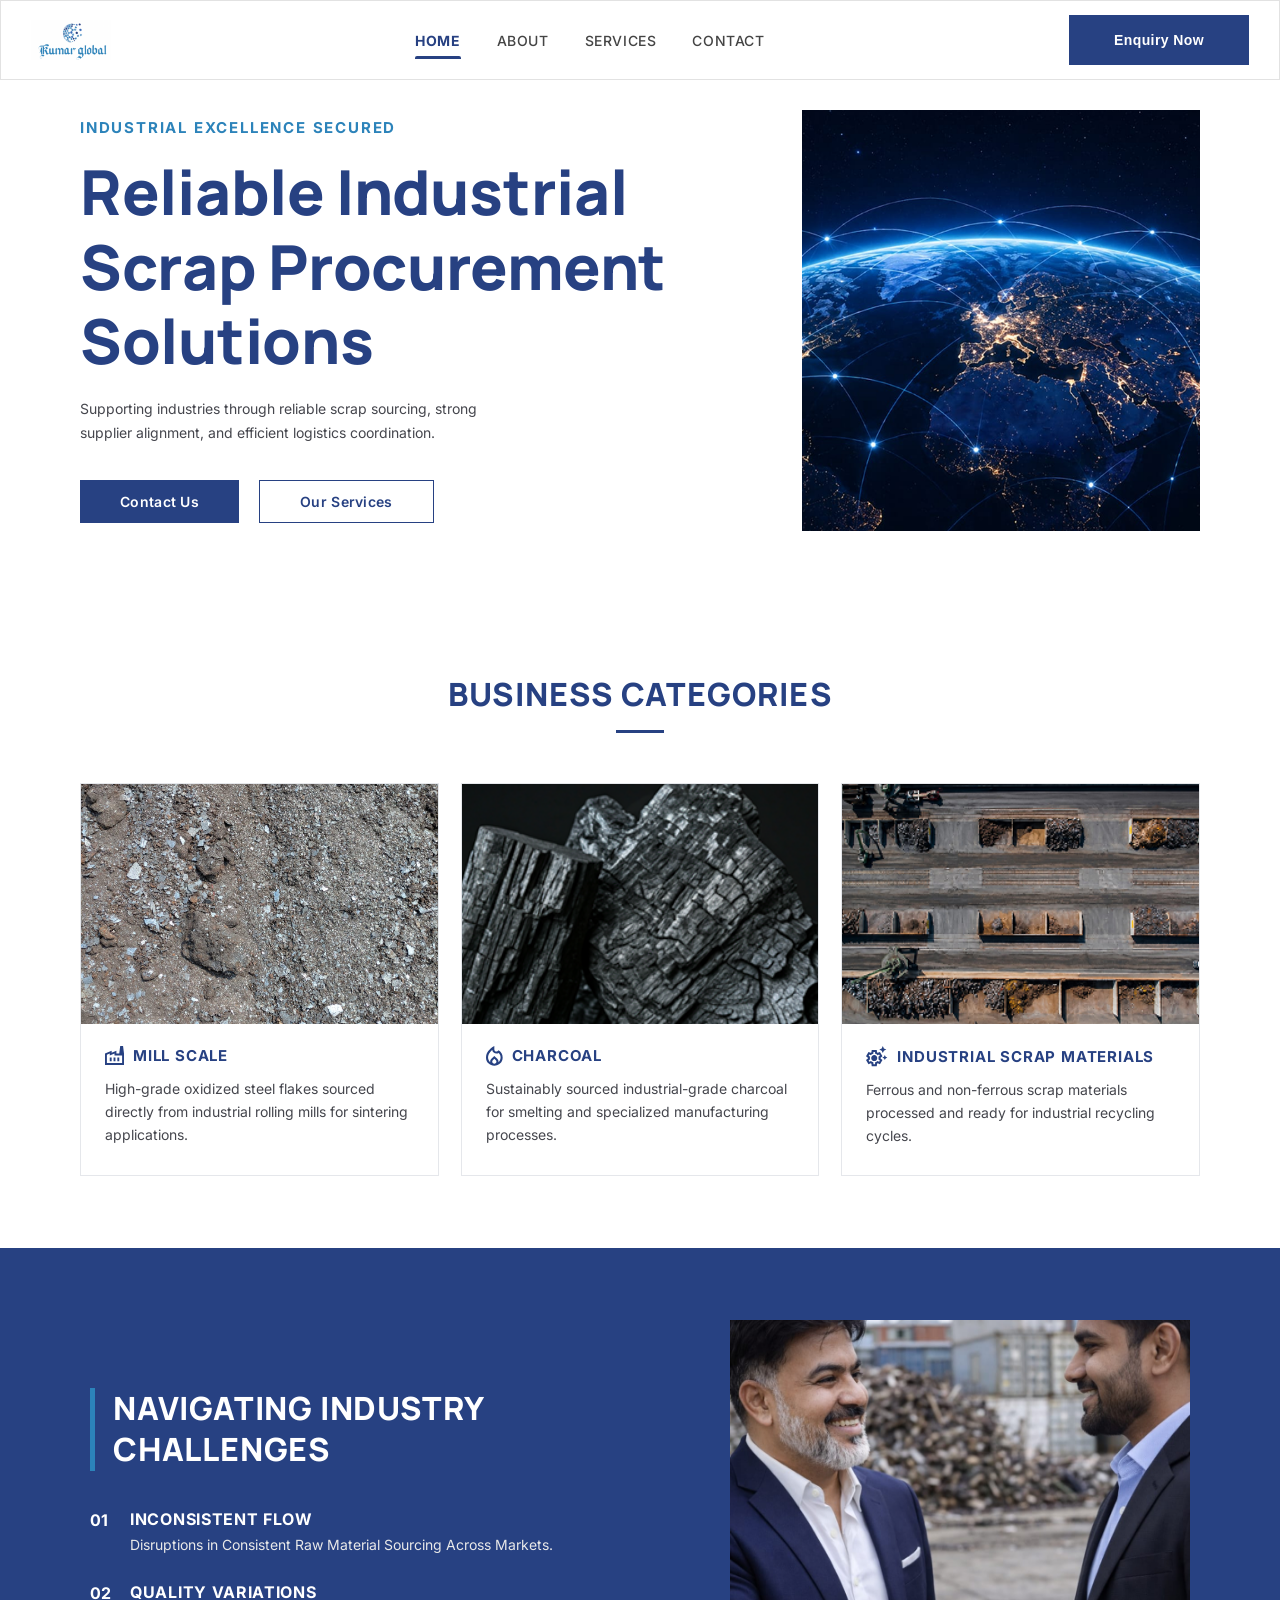
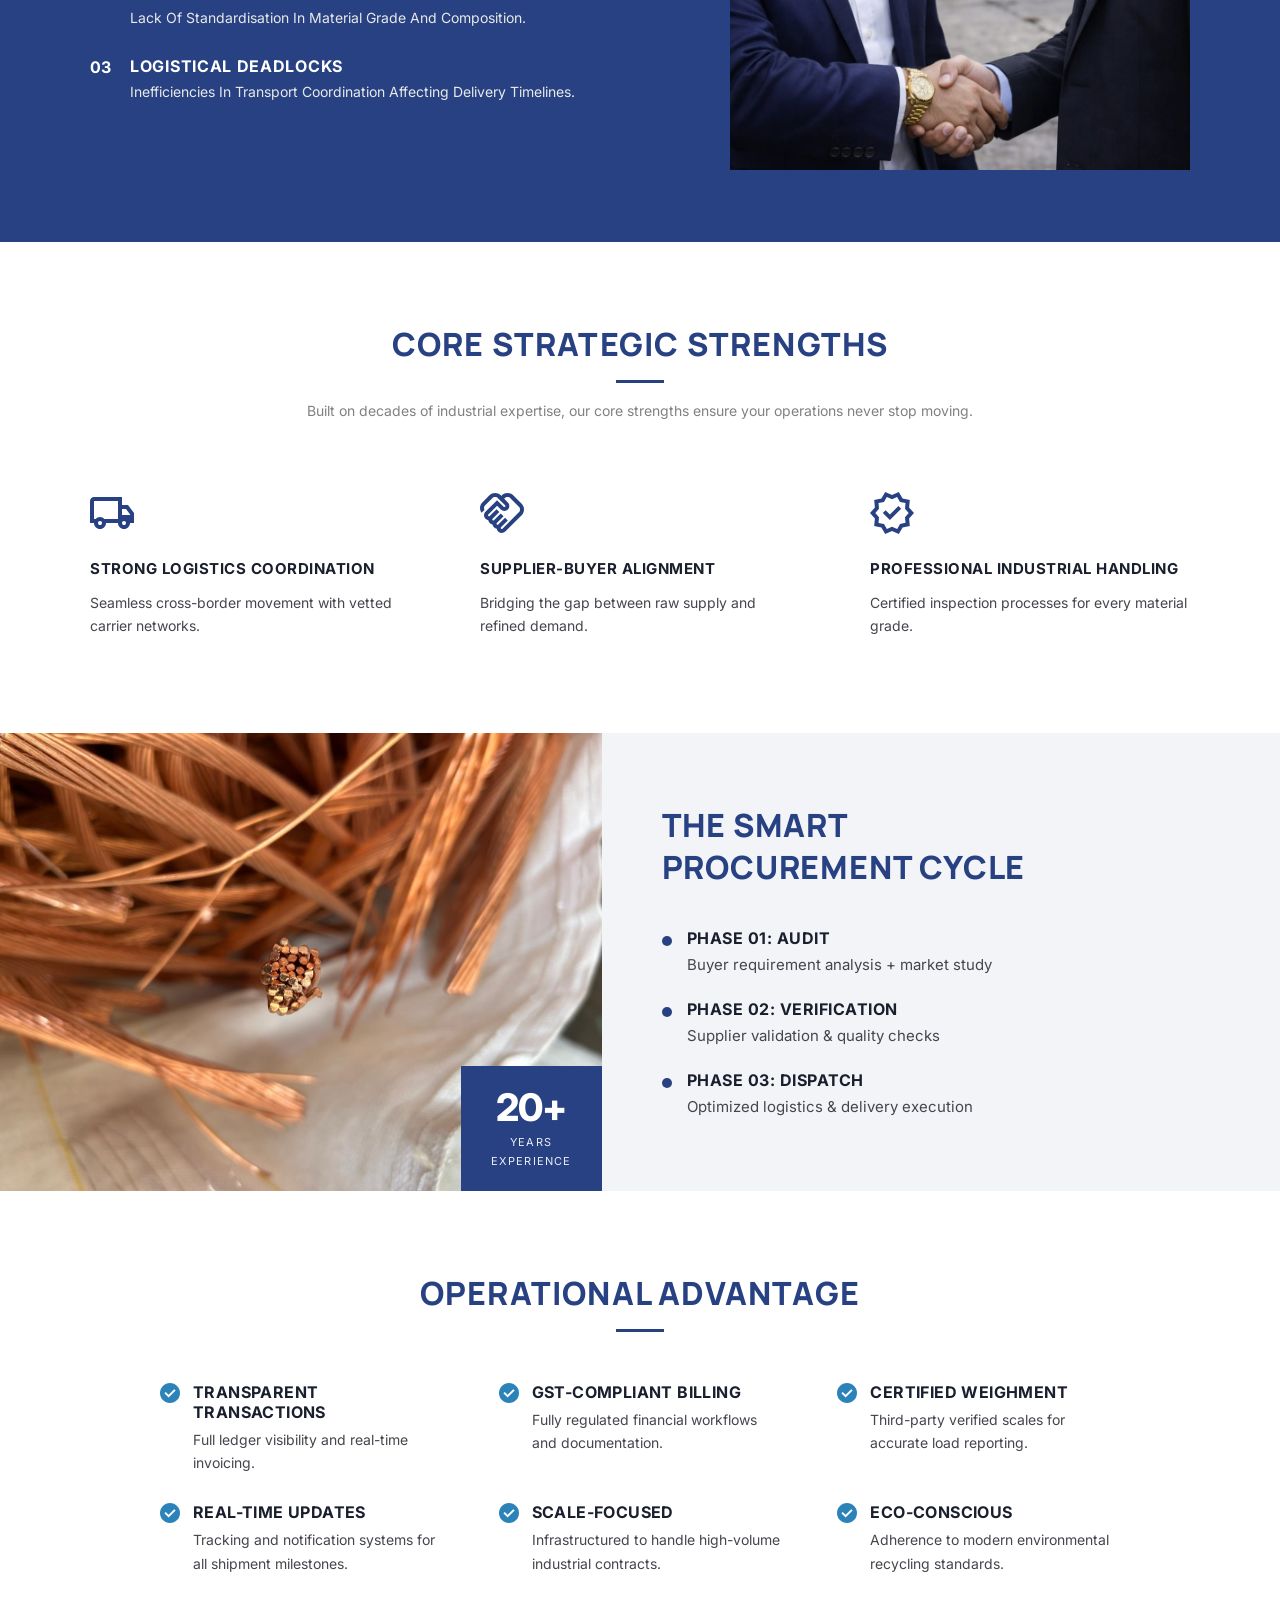
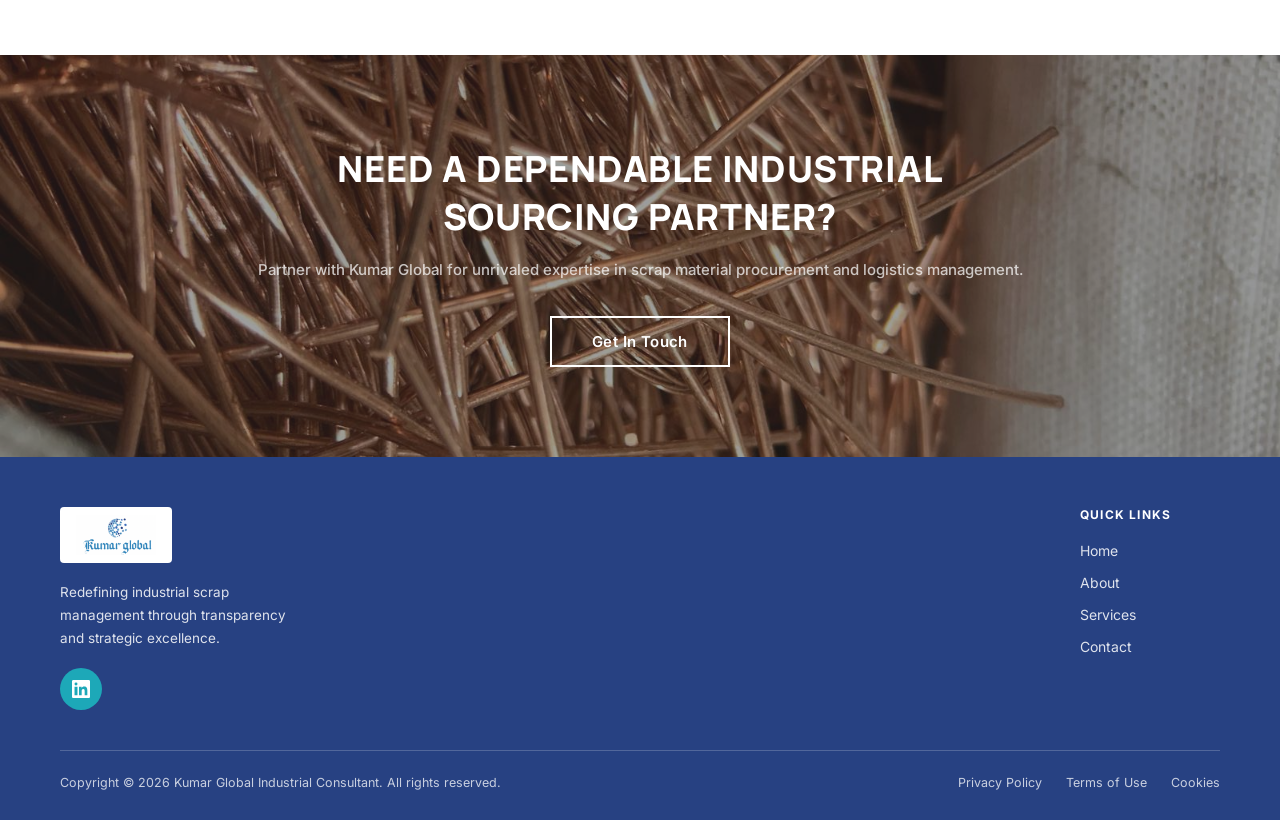
==== commit d362ec6f: "logo changed" ====
--- a/index.html
+++ b/index.html
@@ -89,7 +89,7 @@
             class="logo-img"
           />
         </div>
-        <p class="logo-text">kumar global</p>
+      
       </div>
 
       <ul class="nav-links" id="navLinks">
@@ -426,7 +426,7 @@
                 class="logo-img"
               />
             </div>
-            <div class="logo-text">kumar global</div>
+
           </div>
           <p class="footer-tagline">
             Redefining industrial scrap<br />management through transparency<br />and
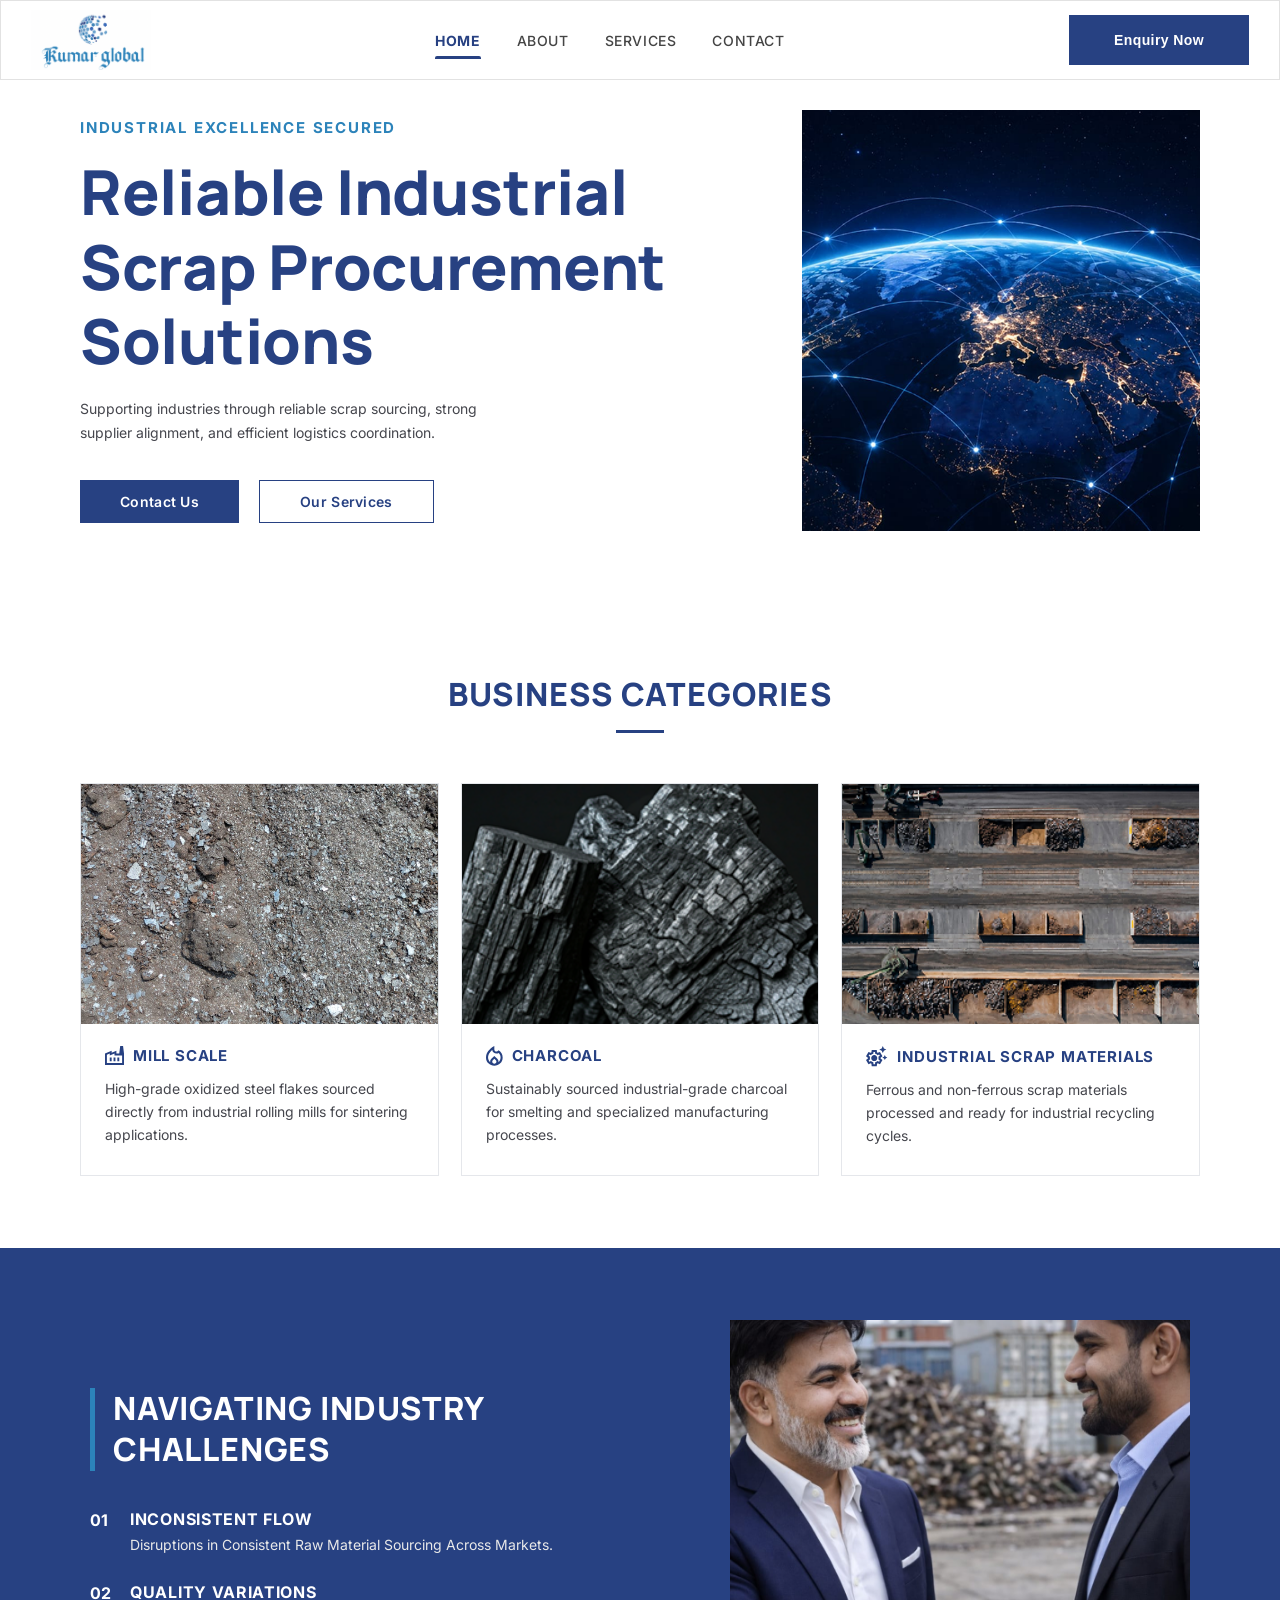
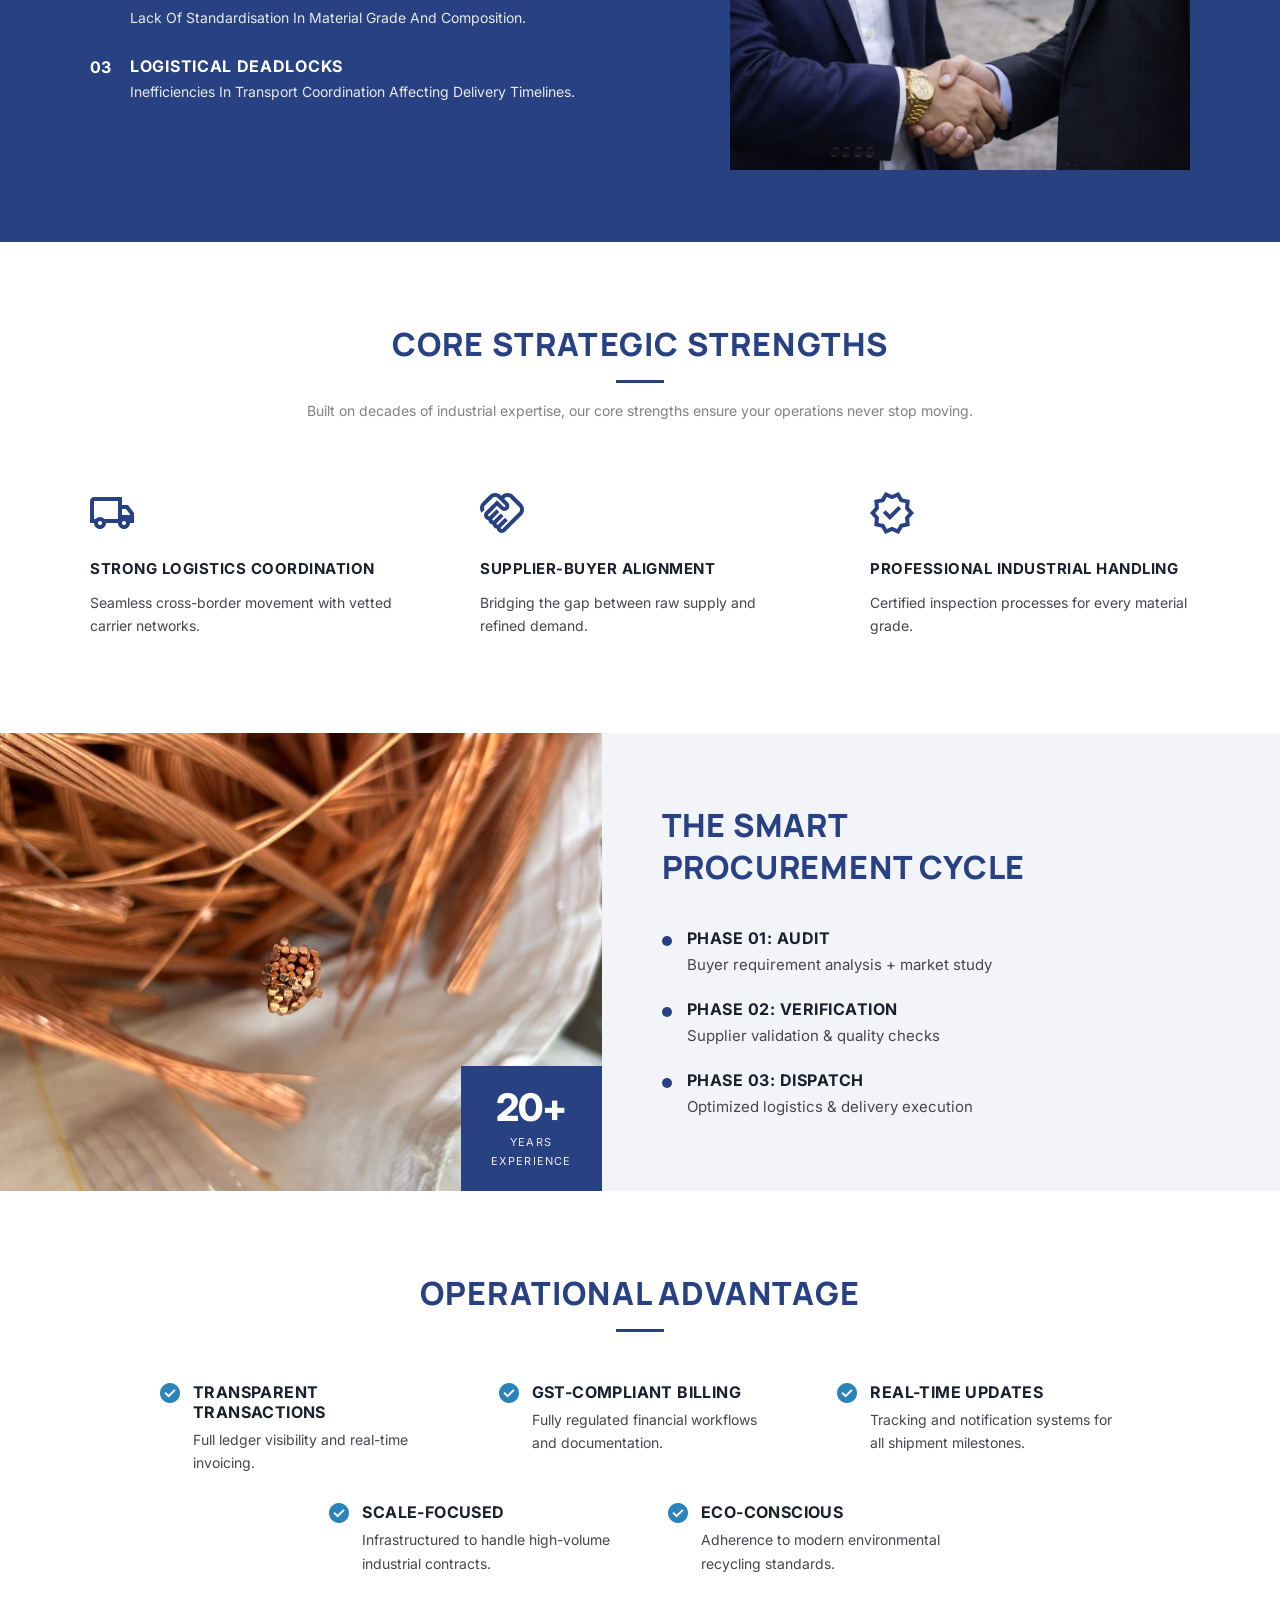
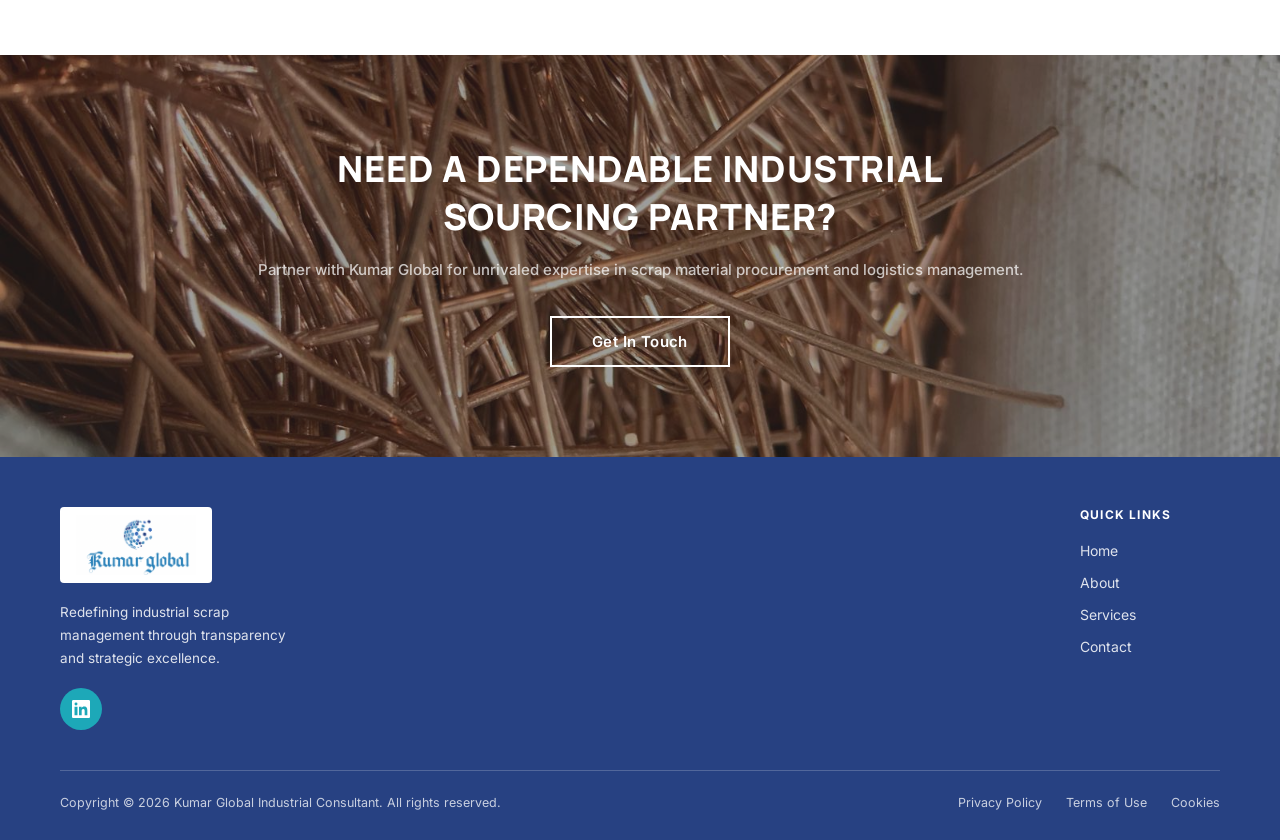
==== commit 6cab697b: "home page changes done" ====
--- a/index.html
+++ b/index.html
@@ -336,7 +336,7 @@
           <div class="title-bar"></div>
         </div>
         <div class="ops-grid">
-          <div class="ops-item" data-aos="zoom-in">
+          <div class="ops-item item-1" data-aos="zoom-in">
             <div class="ops-icon">
               <img src="/assets/icons/check-circle.svg" alt="Check Icon" />
             </div>
@@ -346,7 +346,7 @@
             </div>
           </div>
 
-          <div class="ops-item" data-aos="zoom-in">
+          <div class="ops-item item-2" data-aos="zoom-in">
             <div class="ops-icon">
               <img src="/assets/icons/check-circle.svg" alt="Check Icon" />
             </div>
@@ -356,17 +356,9 @@
             </div>
           </div>
 
-          <div class="ops-item" data-aos="zoom-in">
-            <div class="ops-icon">
-              <img src="/assets/icons/check-circle.svg" alt="Check Icon" />
-            </div>
-            <div>
-              <h3>CERTIFIED WEIGHMENT</h3>
-              <p>Third-party verified scales for accurate load reporting.</p>
-            </div>
-          </div>
-
-          <div class="ops-item" data-aos="zoom-in">
+          
+
+          <div class="ops-item item-3" data-aos="zoom-in">
             <div class="ops-icon">
               <img src="/assets/icons/check-circle.svg" alt="Check Icon" />
             </div>
@@ -378,7 +370,7 @@
             </div>
           </div>
 
-          <div class="ops-item" data-aos="zoom-in">
+          <div class="ops-item item-4" data-aos="zoom-in">
             <div class="ops-icon">
               <img src="/assets/icons/check-circle.svg" alt="Check Icon" />
             </div>
@@ -388,7 +380,7 @@
             </div>
           </div>
 
-          <div class="ops-item" data-aos="zoom-in">
+          <div class="ops-item item-5" data-aos="zoom-in">
             <div class="ops-icon">
               <img src="/assets/icons/check-circle.svg" alt="Check Icon" />
             </div>
--- a/css/home.css
+++ b/css/home.css
@@ -30,7 +30,7 @@
 }
 
 .logo-img {
-  height: 40px;  
+  height: 60px;  
   width: auto;
   object-fit: contain;
 }
@@ -41,14 +41,7 @@
   justify-content: center;
 }
 
-.logo-text {
-  font-size: 20px;
-  font-family: "Old English Text MT Std", "Old English Text MT", serif;
-  font-weight: 600;
-  color: #2C83BA;
-  letter-spacing: 0.3px;
-  white-space: nowrap;
-}
+
 
 
 .nav-links {
@@ -214,14 +207,6 @@
   width: fit-content;
 }
 
-.logo-text {
-  font-size: 16px;
-  font-weight: 600;
-  color: #2C83BA;
-  letter-spacing: 0.3px;
-  white-space: nowrap;
-}
-
 
 .footer-tagline {
   font-size: 13.5px;
@@ -756,11 +741,24 @@
 
 .ops-grid {
   display: grid;
-  grid-template-columns: repeat(3, 1fr);
+  grid-template-columns: repeat(6, 1fr);
   gap: 28px 56px;
   max-width: 960px;
   margin: 0 auto;
 }
+
+.item-1, .item-2, .item-3 {
+  grid-column: span 2;
+}
+
+
+.item-4{
+  grid-column:2 / span 2;
+}
+.item-5 {
+  grid-column: span 2;
+}
+
 
 .ops-item {
   display: flex;
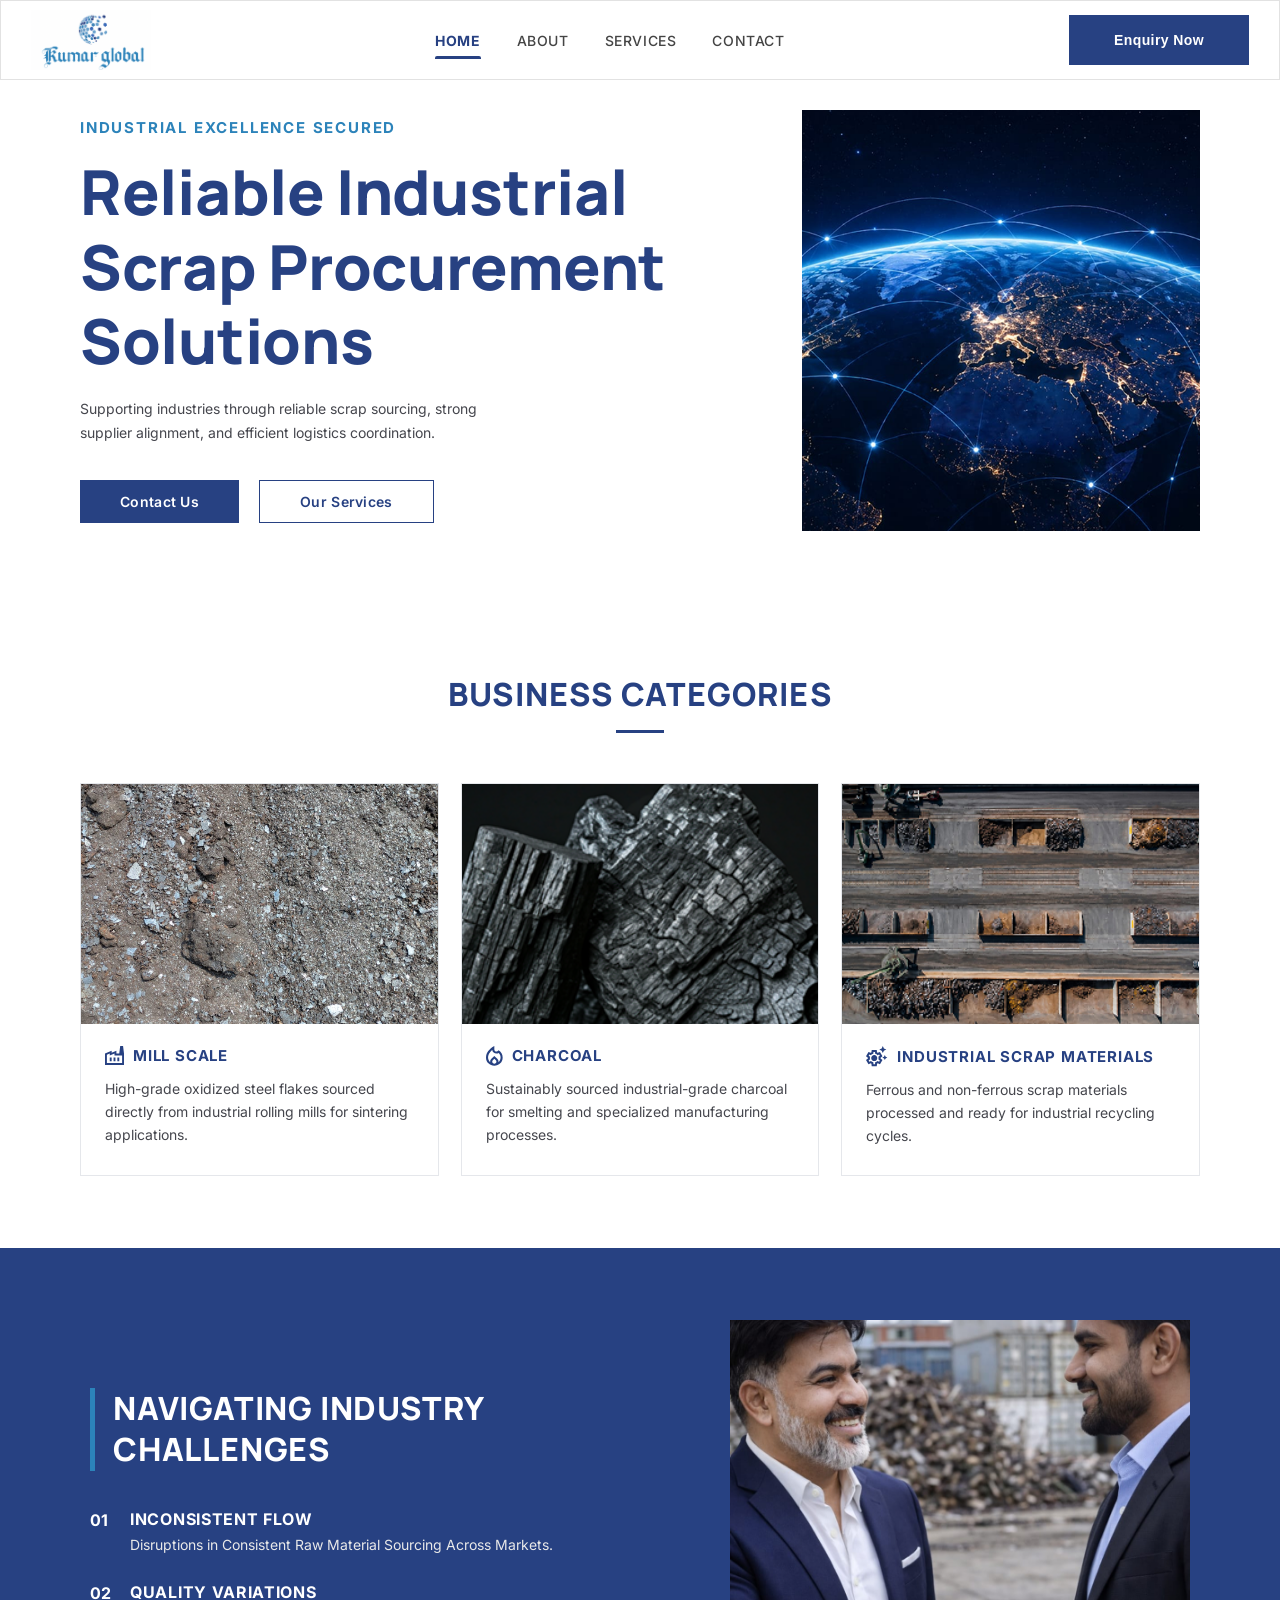
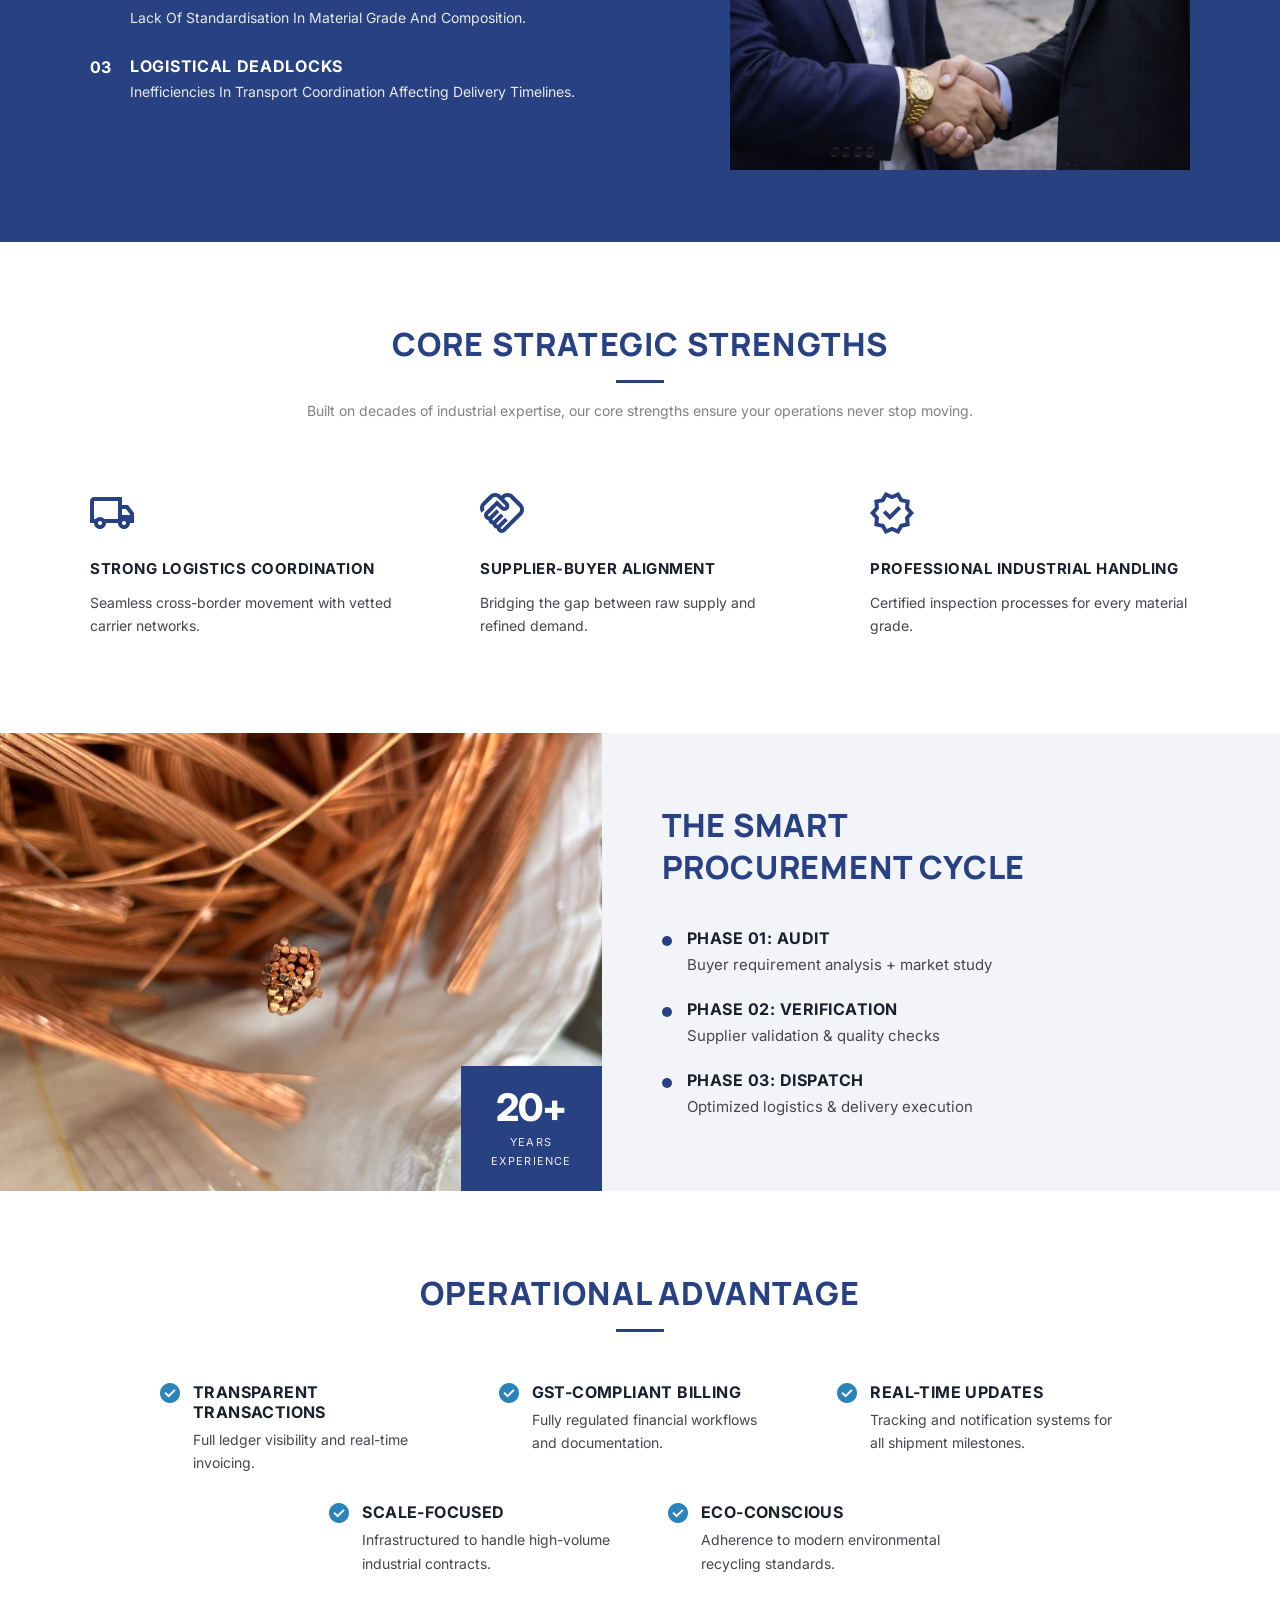
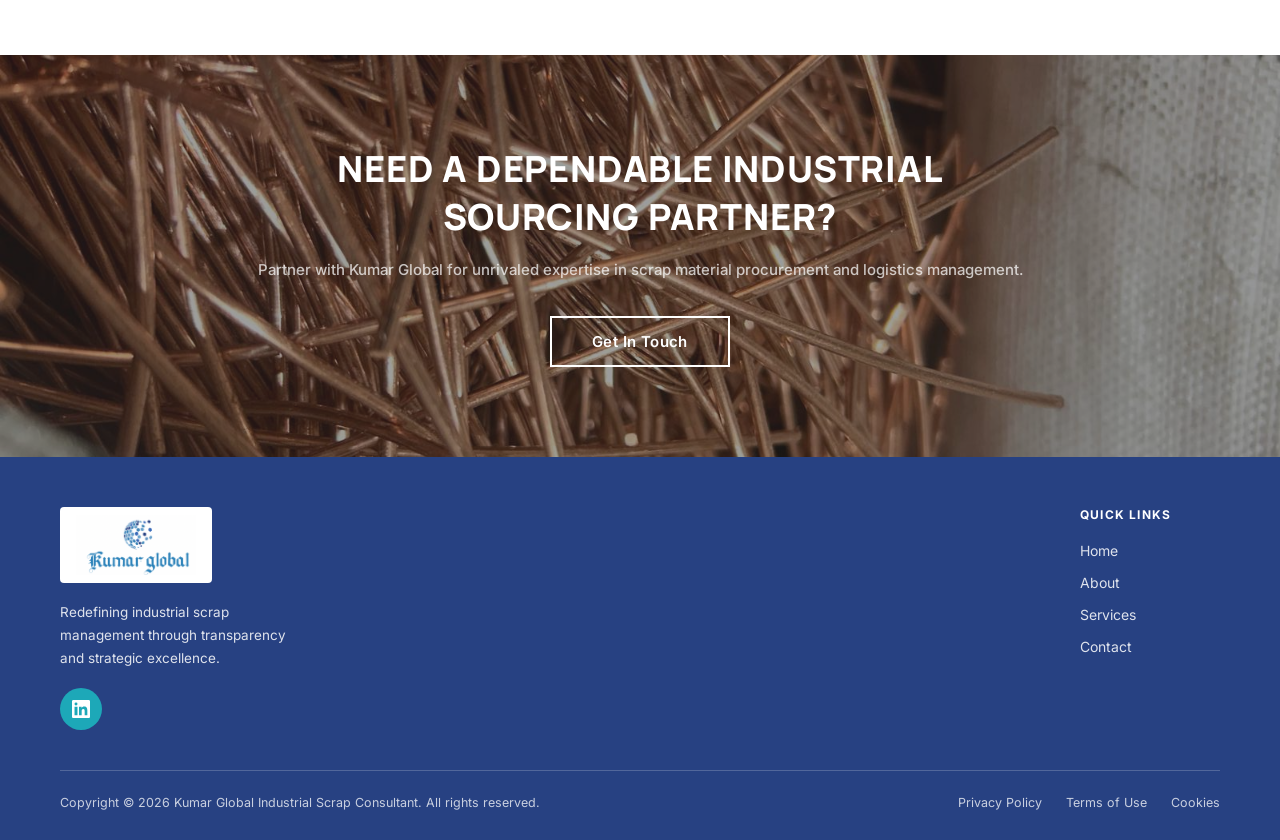
==== commit f04953e8: "footer changes done" ====
--- a/index.html
+++ b/index.html
@@ -461,7 +461,7 @@
 
       <div class="footer-bottom">
         <p class="footer-copy">
-          Copyright &copy;  <span id="year"></span> Kumar Global Industrial Consultant. All rights reserved.
+          Copyright &copy;  <span id="year"></span> Kumar Global Industrial Scrap Consultant. All rights reserved.
         </p>
         <div class="footer-legal">
           <a href="/pages/privacy-policy.html">Privacy Policy</a>
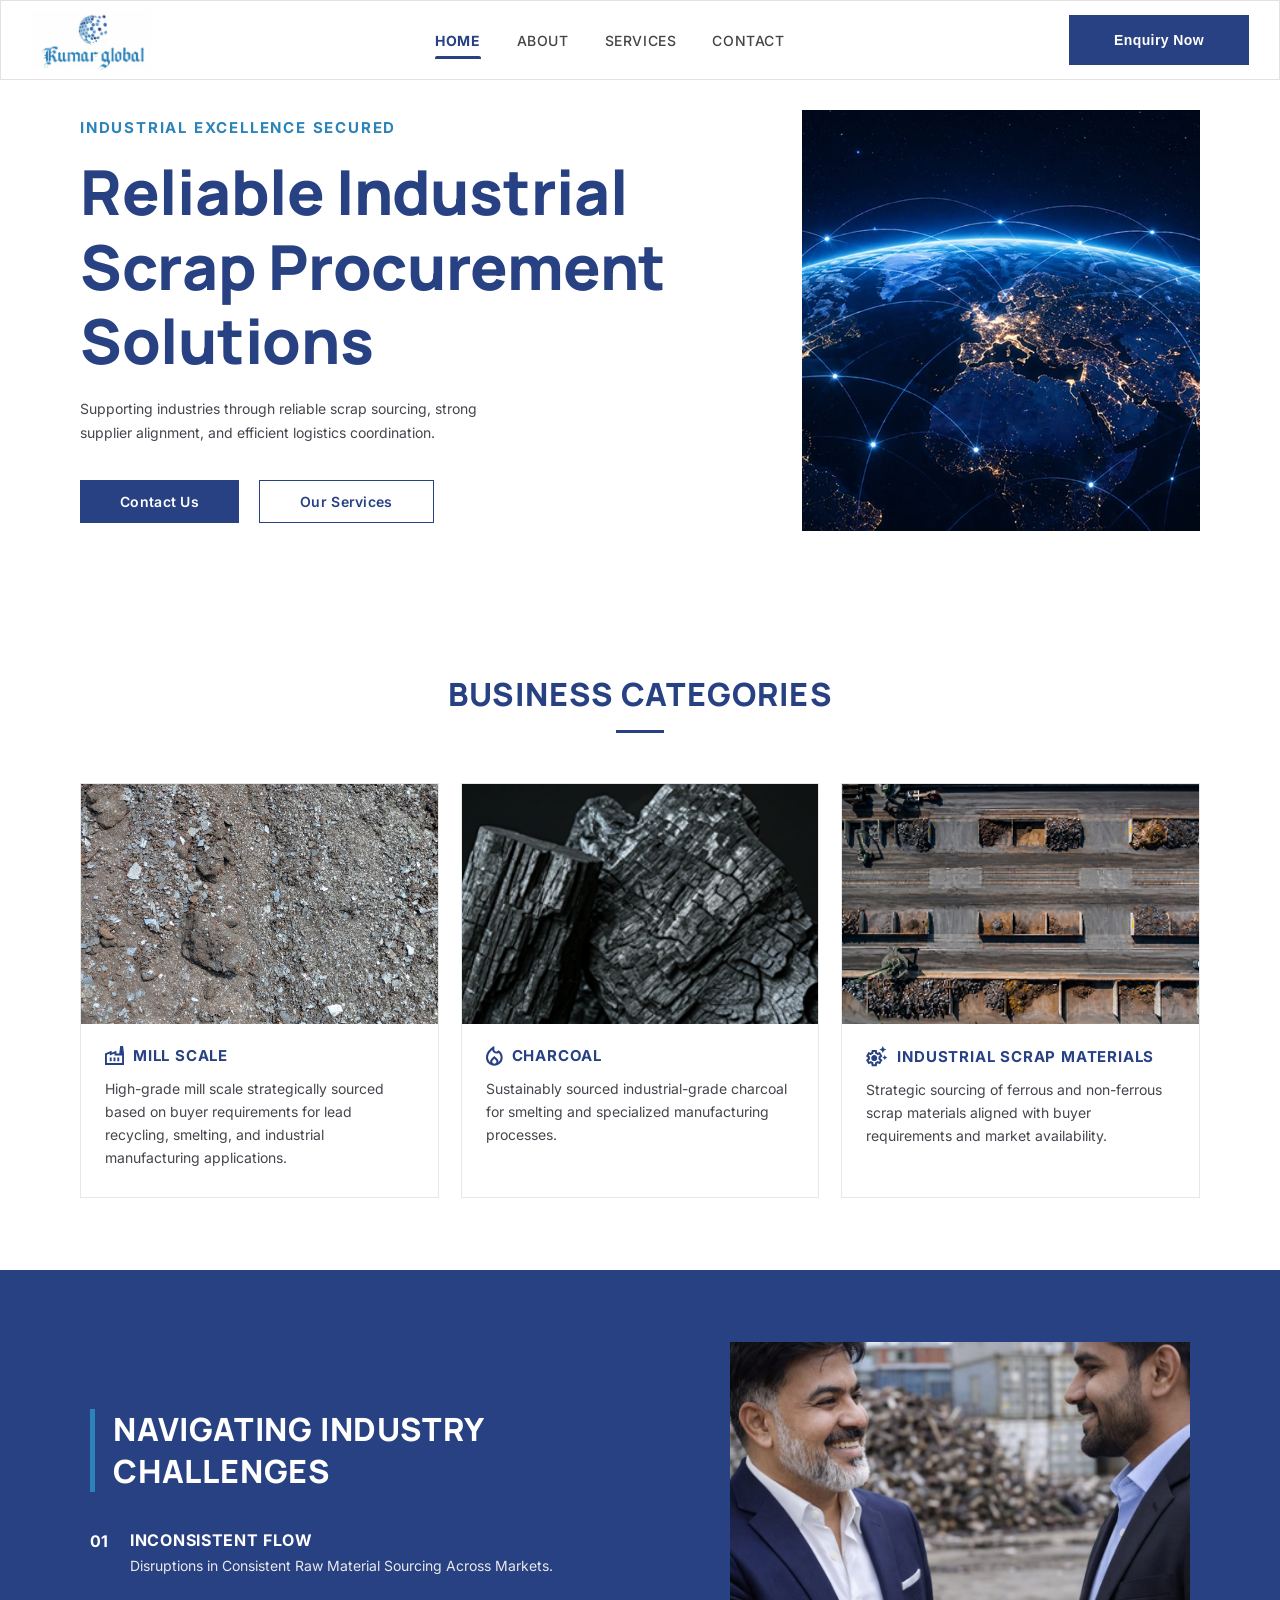
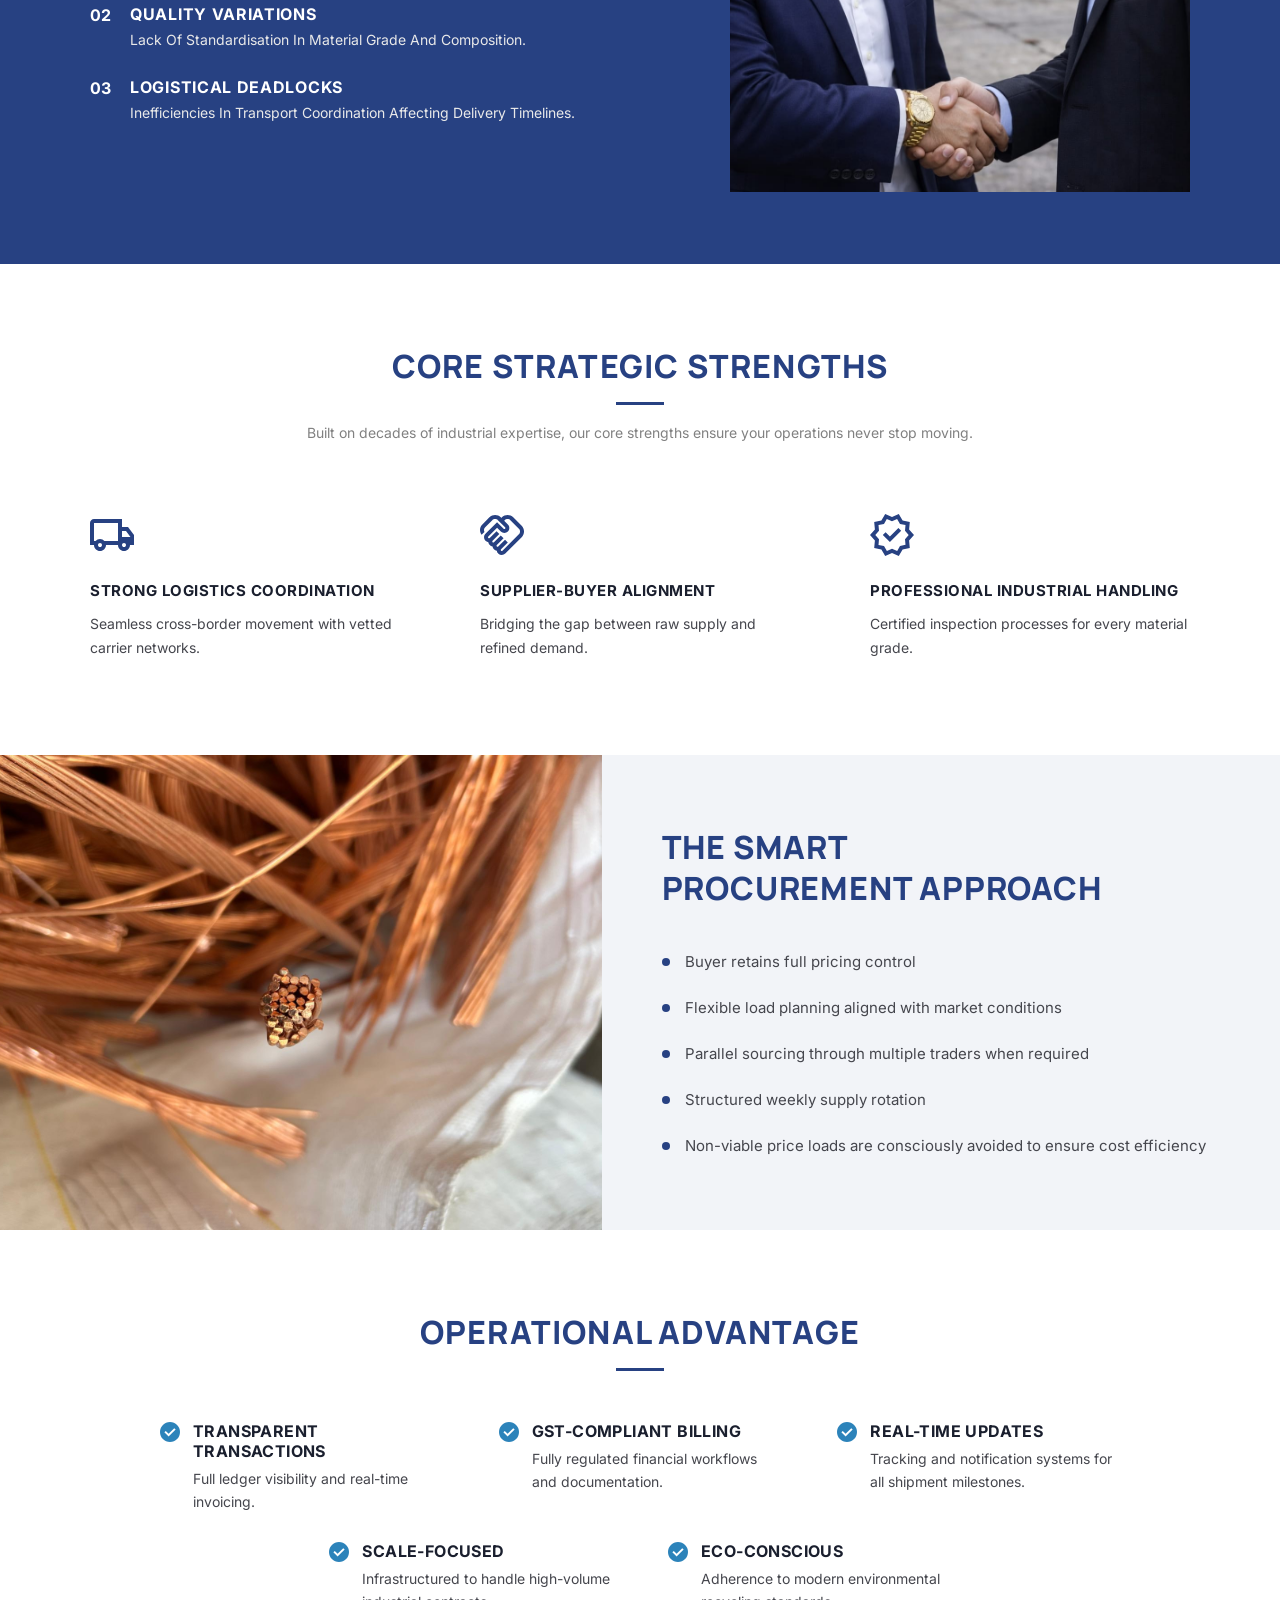
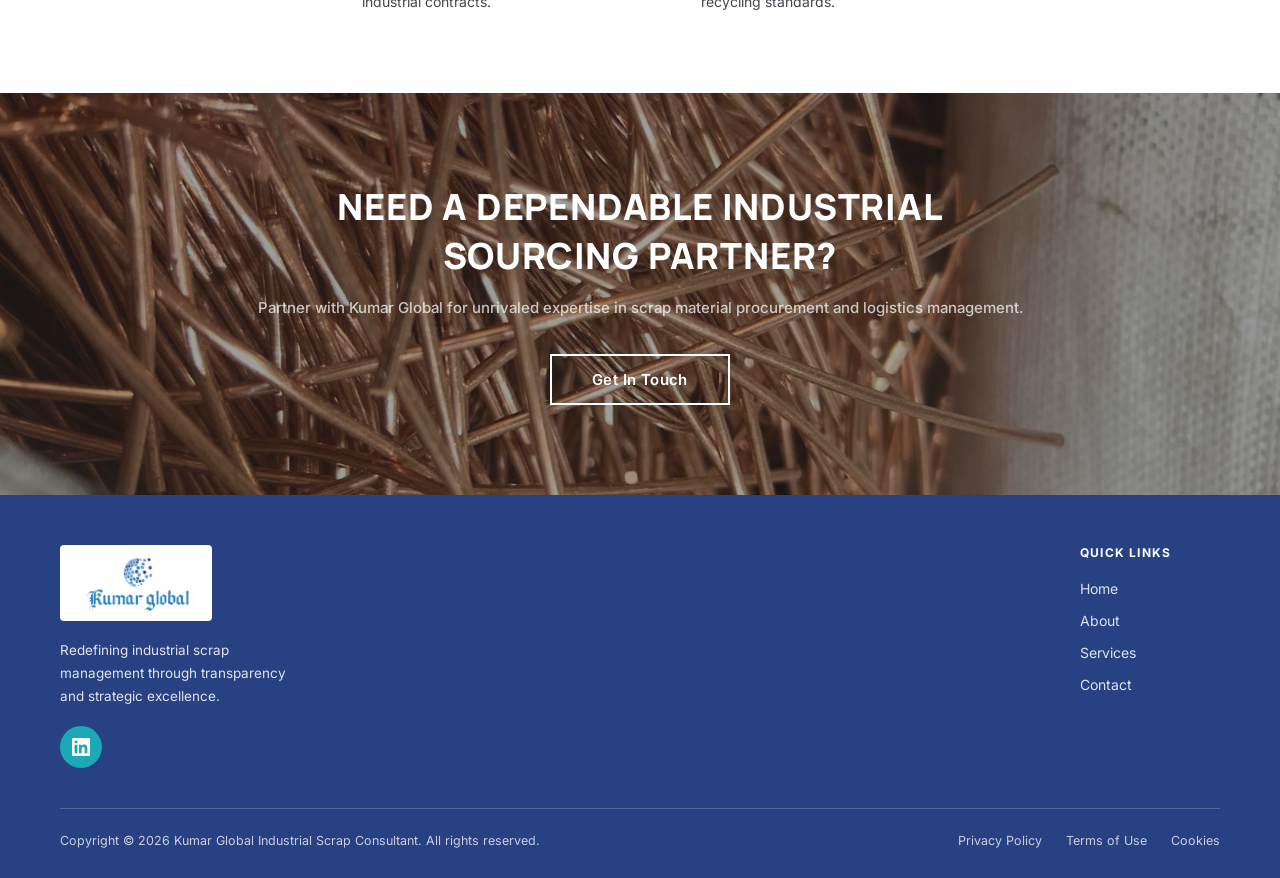
==== commit 7d6184b6: "changes in home page  done" ====
--- a/index.html
+++ b/index.html
@@ -57,7 +57,7 @@
       href="https://fonts.googleapis.com/css2?family=Inter:wght@400;500;600;700;800&family=Manrope:wght@600;700;800&display=swap"
       rel="stylesheet"
     />
-    <link href="https://db.onlinewebfonts.com/c/a0f33b8a3febb69aa498dba7d9e8cab2?family=Old+English+Text+MT+Std" rel="stylesheet">
+  
 
     <link rel="stylesheet" href="/css/home.css" />
     <link rel="icon" href="/assets/icons/Logo.png" />
@@ -89,7 +89,6 @@
             class="logo-img"
           />
         </div>
-      
       </div>
 
       <ul class="nav-links" id="navLinks">
@@ -98,9 +97,9 @@
         <li><a href="/pages/services.html" class="nav-link">SERVICES</a></li>
         <li><a href="/pages/contact.html" class="nav-link">CONTACT</a></li>
       </ul>
-<a href="/pages/contact.html">
-      <button class="enquiry-btn">Enquiry Now</button>
-</a>
+      <a href="/pages/contact.html">
+        <button class="enquiry-btn">Enquiry Now</button>
+      </a>
       <div class="hamburger" id="hamburger">
         <span></span>
         <span></span>
@@ -119,10 +118,16 @@
             alignment, and efficient logistics coordination.
           </p>
           <div class="hero-btns">
-            <a href="/pages/contact.html" class="btn-solid" title="Contact Kumar Global"
+            <a
+              href="/pages/contact.html"
+              class="btn-solid"
+              title="Contact Kumar Global"
               >Contact Us</a
             >
-            <a href="/pages/services.html" class="btn-ghost" title="Explore Our Services"
+            <a
+              href="/pages/services.html"
+              class="btn-ghost"
+              title="Explore Our Services"
               >Our Services</a
             >
           </div>
@@ -155,8 +160,9 @@
                 <h3>MILL SCALE</h3>
               </div>
               <p>
-                High-grade oxidized steel flakes sourced directly from
-                industrial rolling mills for sintering applications.
+                High-grade mill scale strategically sourced based on buyer
+                requirements for lead recycling, smelting, and industrial
+                manufacturing applications.
               </p>
             </div>
           </div>
@@ -198,8 +204,8 @@
                 <h3>INDUSTRIAL SCRAP MATERIALS</h3>
               </div>
               <p>
-                Ferrous and non-ferrous scrap materials processed and ready for
-                industrial recycling cycles.
+                Strategic sourcing of ferrous and non-ferrous scrap materials
+                aligned with buyer requirements and market availability.
               </p>
             </div>
           </div>
@@ -297,33 +303,41 @@
             alt="Copper Wires Procurement"
             loading="lazy"
           />
-          <div class="exp-badge">
-            <span class="exp-num">20+</span>
-            <span class="exp-text">YEARS<br />EXPERIENCE</span>
-          </div>
         </div>
         <div class="procurement-right" data-aos="fade-left">
-          <h2 class="procurement-title">THE SMART<br />PROCUREMENT CYCLE</h2>
+          <h2 class="procurement-title">THE SMART<br />PROCUREMENT APPROACH</h2>
           <div class="phases">
             <div class="phase" data-aos="fade-up" data-aos-delay="100">
               <span class="phase-dot"></span>
               <div>
-                <h3>PHASE 01: AUDIT</h3>
-                <p>Buyer requirement analysis + market study</p>
+                <p>Buyer retains full pricing control</p>
               </div>
             </div>
             <div class="phase" data-aos="fade-up" data-aos-delay="200">
               <span class="phase-dot"></span>
               <div>
-                <h3>PHASE 02: VERIFICATION</h3>
-                <p>Supplier validation & quality checks</p>
+                <p>Flexible load planning aligned with market conditions</p>
               </div>
             </div>
             <div class="phase" data-aos="fade-up" data-aos-delay="300">
               <span class="phase-dot"></span>
               <div>
-                <h3>PHASE 03: DISPATCH</h3>
-                <p>Optimized logistics & delivery execution</p>
+                <p>Parallel sourcing through multiple traders when required</p>
+              </div>
+            </div>
+            <div class="phase" data-aos="fade-up" data-aos-delay="300">
+              <span class="phase-dot"></span>
+              <div>
+                <p>Structured weekly supply rotation</p>
+              </div>
+            </div>
+            <div class="phase" data-aos="fade-up" data-aos-delay="300">
+              <span class="phase-dot"></span>
+              <div>
+                <p>
+                  Non-viable price loads are consciously avoided to ensure cost
+                  efficiency
+                </p>
               </div>
             </div>
           </div>
@@ -355,8 +369,6 @@
               <p>Fully regulated financial workflows and documentation.</p>
             </div>
           </div>
-
-          
 
           <div class="ops-item item-3" data-aos="zoom-in">
             <div class="ops-icon">
@@ -400,7 +412,10 @@
             Partner with Kumar Global for unrivaled expertise in scrap material
             procurement and logistics management.
           </p>
-          <a href="/pages/contact.html" class="cta-btn" title="Get in Touch with Kumar Global"
+          <a
+            href="/pages/contact.html"
+            class="cta-btn"
+            title="Get in Touch with Kumar Global"
             >Get In Touch</a
           >
         </div>
@@ -418,7 +433,6 @@
                 class="logo-img"
               />
             </div>
-
           </div>
           <p class="footer-tagline">
             Redefining industrial scrap<br />management through transparency<br />and
@@ -461,7 +475,8 @@
 
       <div class="footer-bottom">
         <p class="footer-copy">
-          Copyright &copy;  <span id="year"></span> Kumar Global Industrial Scrap Consultant. All rights reserved.
+          Copyright &copy; <span id="year"></span> Kumar Global Industrial Scrap
+          Consultant. All rights reserved.
         </p>
         <div class="footer-legal">
           <a href="/pages/privacy-policy.html">Privacy Policy</a>
--- a/css/home.css
+++ b/css/home.css
@@ -656,33 +656,9 @@
   display: block;
 }
 
-.exp-badge {
-  position: absolute;
-  bottom: 0;
-  right: 0;
-  background: #274182;
-  color: #ffffff;
-  padding: 22px 30px;
-  text-align: center;
-  line-height: 1;
-}
-
-.exp-num {
-  display: block;
-  font-size: 38px;
-  font-weight: 800;
-  letter-spacing: -1px;
-  margin-bottom: 6px;
-}
-
-.exp-text {
-  font-size: 11px;
-  font-weight: 400;
-  letter-spacing: 1.2px;
-  opacity: 0.9;
-  line-height: 1.5;
-  text-transform: uppercase;
-}
+
+
+
 
 .procurement-right {
   flex: 1;
@@ -711,8 +687,8 @@
 }
 
 .phase-dot {
-  width: 10px;
-  height: 10px;
+  width: 8px;
+  height: 8px;
   border-radius: 50%;
   background: #274182;
   flex-shrink: 0;
@@ -905,6 +881,13 @@
   .ops-grid {
     grid-template-columns: repeat(2, 1fr);
   }
+  .ops-grid .item-1, 
+  .ops-grid .item-2, 
+  .ops-grid .item-3, 
+  .ops-grid .item-4, 
+  .ops-grid .item-5 {
+    grid-column: auto;
+  }
   .procurement-section {
     flex-direction: column;
   }
@@ -943,6 +926,13 @@
     grid-template-columns: 1fr;
     gap: 30px;
   }
+  .ops-grid .item-1, 
+  .ops-grid .item-2, 
+  .ops-grid .item-3, 
+  .ops-grid .item-4, 
+  .ops-grid .item-5 {
+    grid-column: auto;
+  }
   
   .procurement-left {
     height: 350px;
@@ -983,9 +973,9 @@
   }
   
   .ops-item {
-    flex-direction: column;
-    text-align: center;
-    align-items: center;
+    flex-direction: row;
+    text-align: left;
+    align-items: flex-start;
   }
   
   .strength-item {
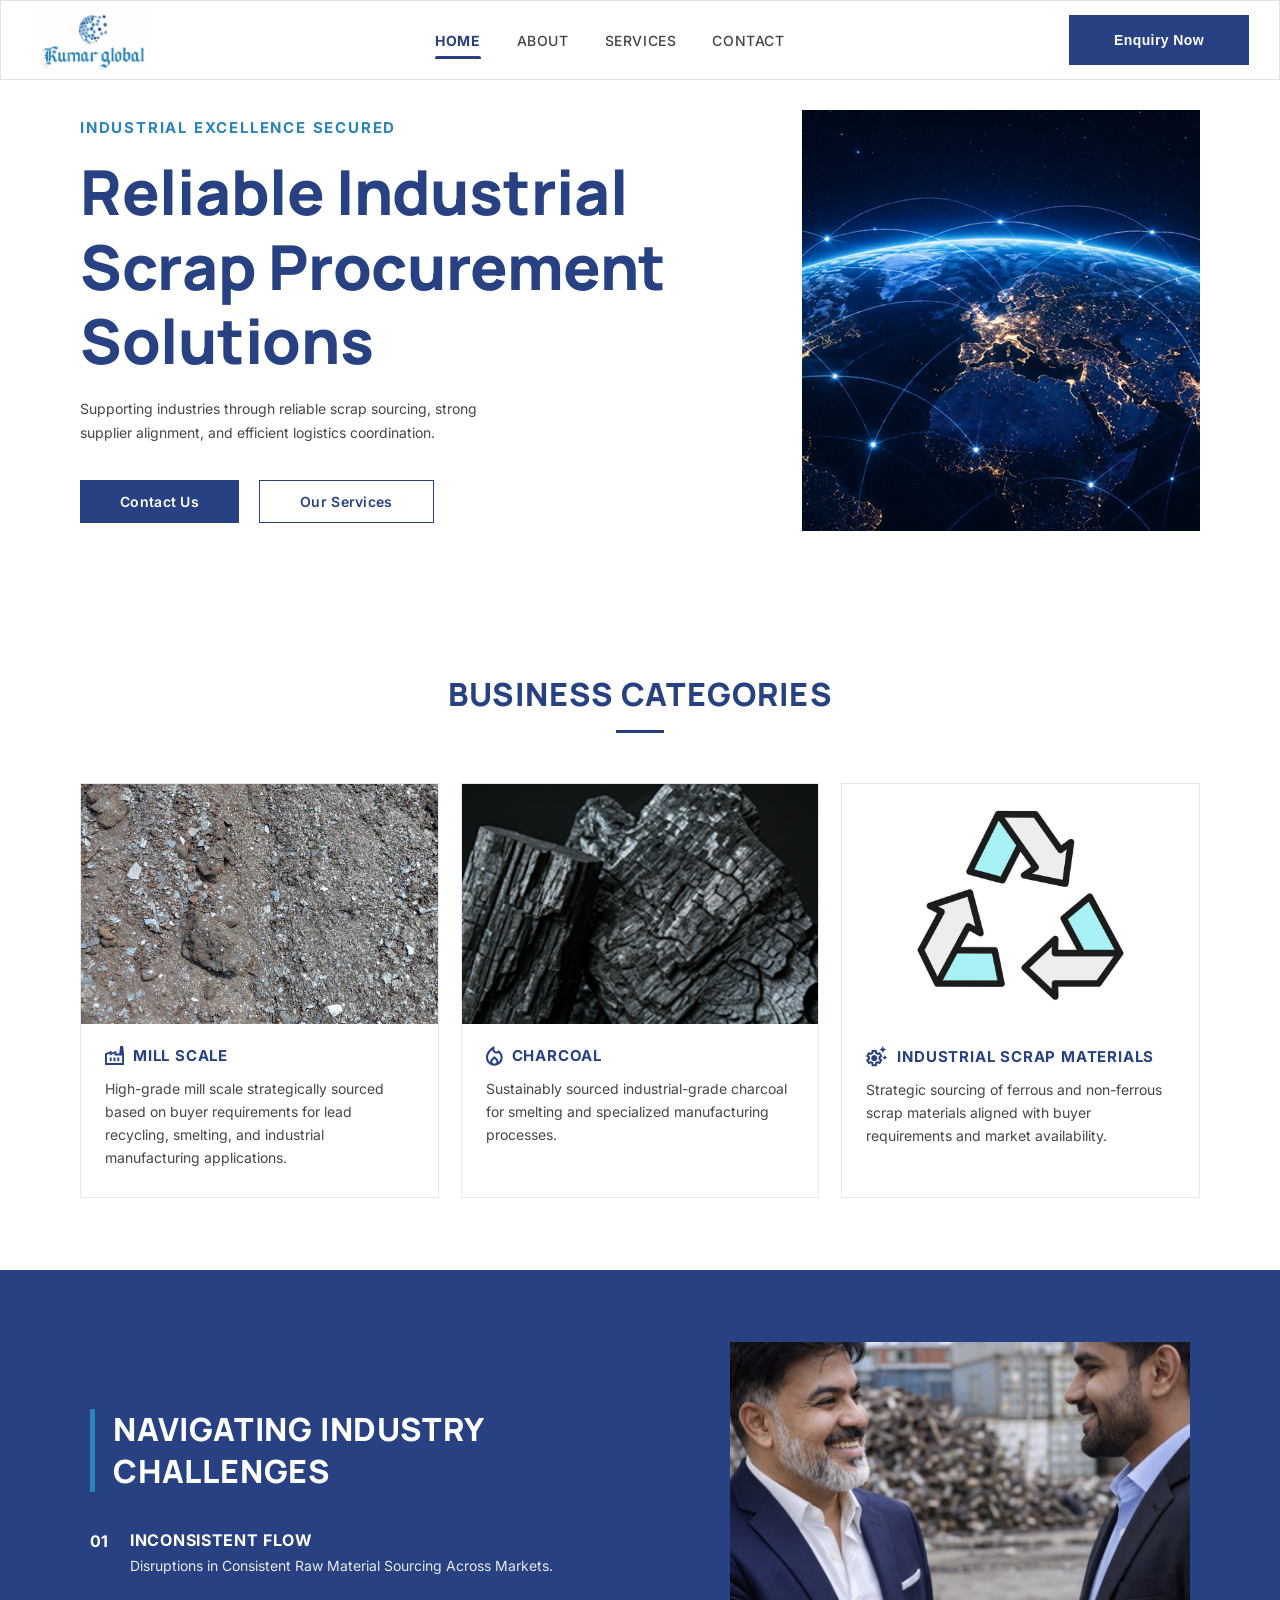
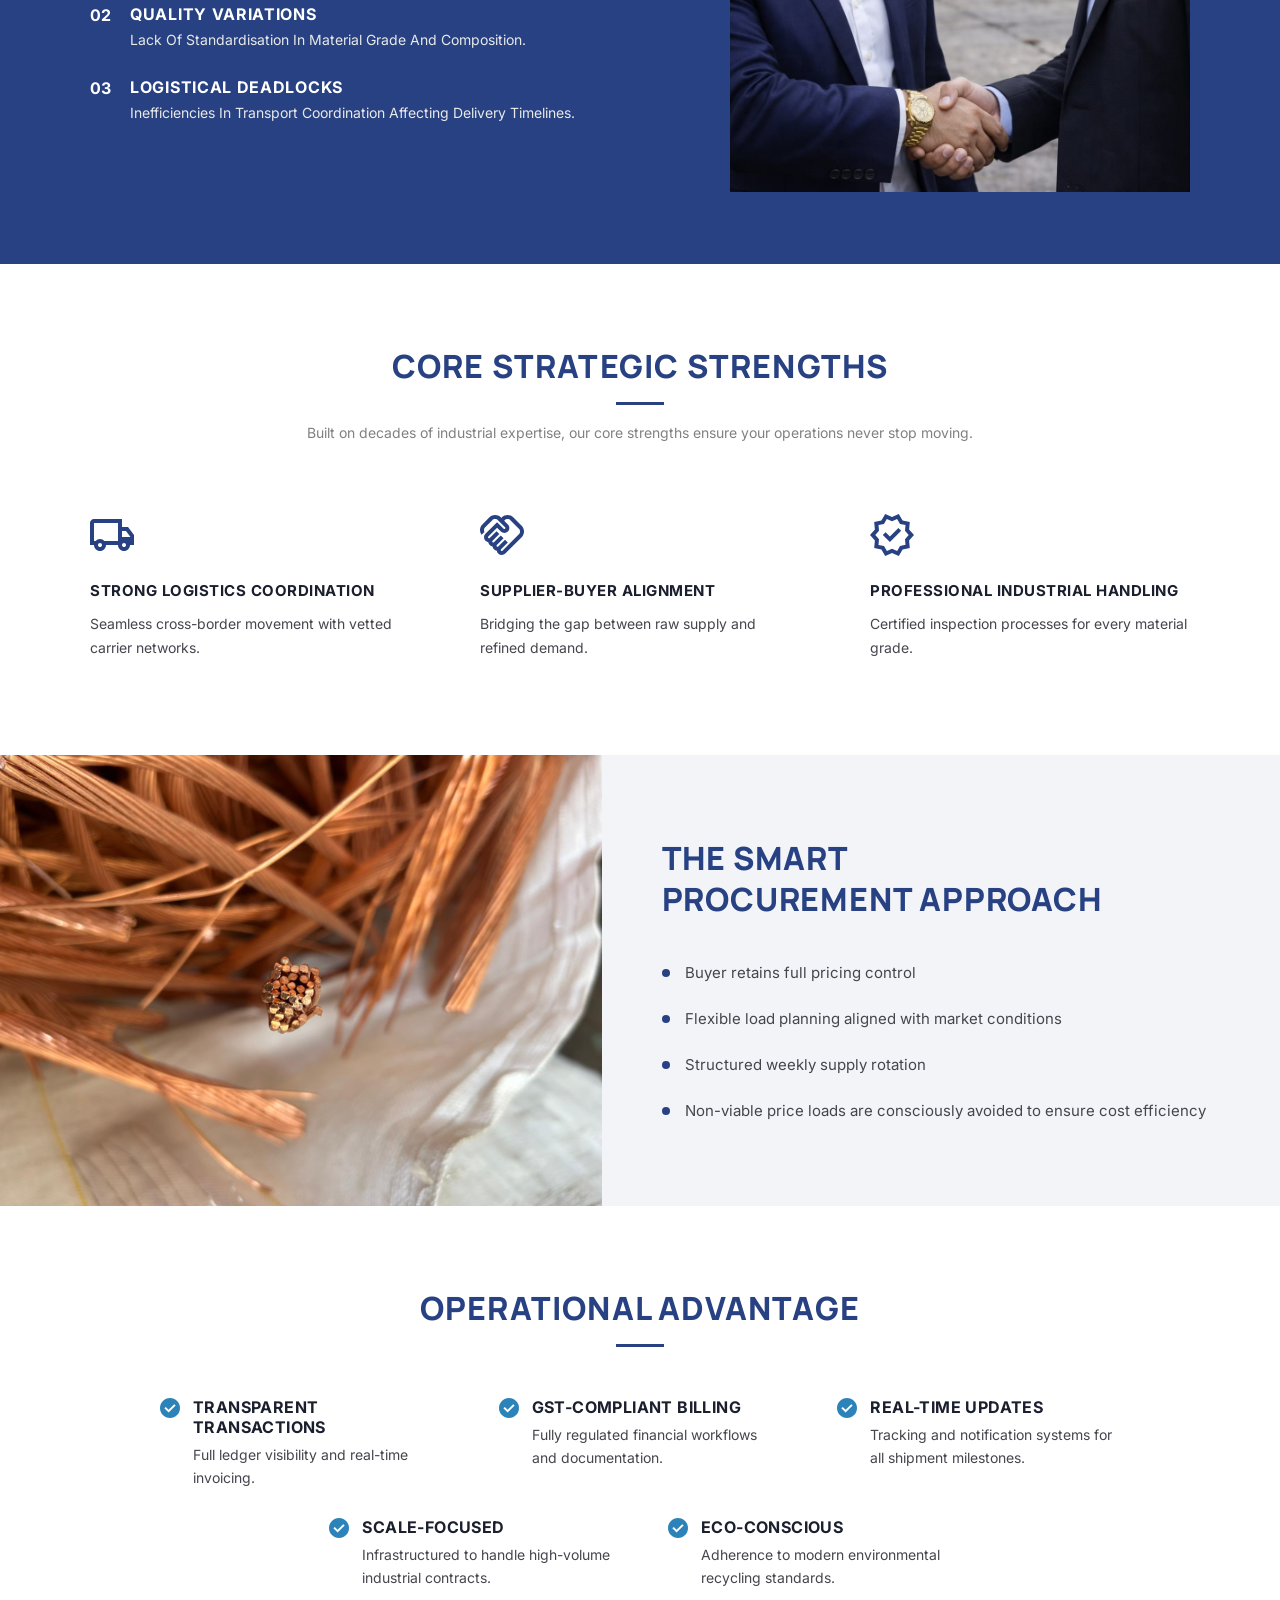
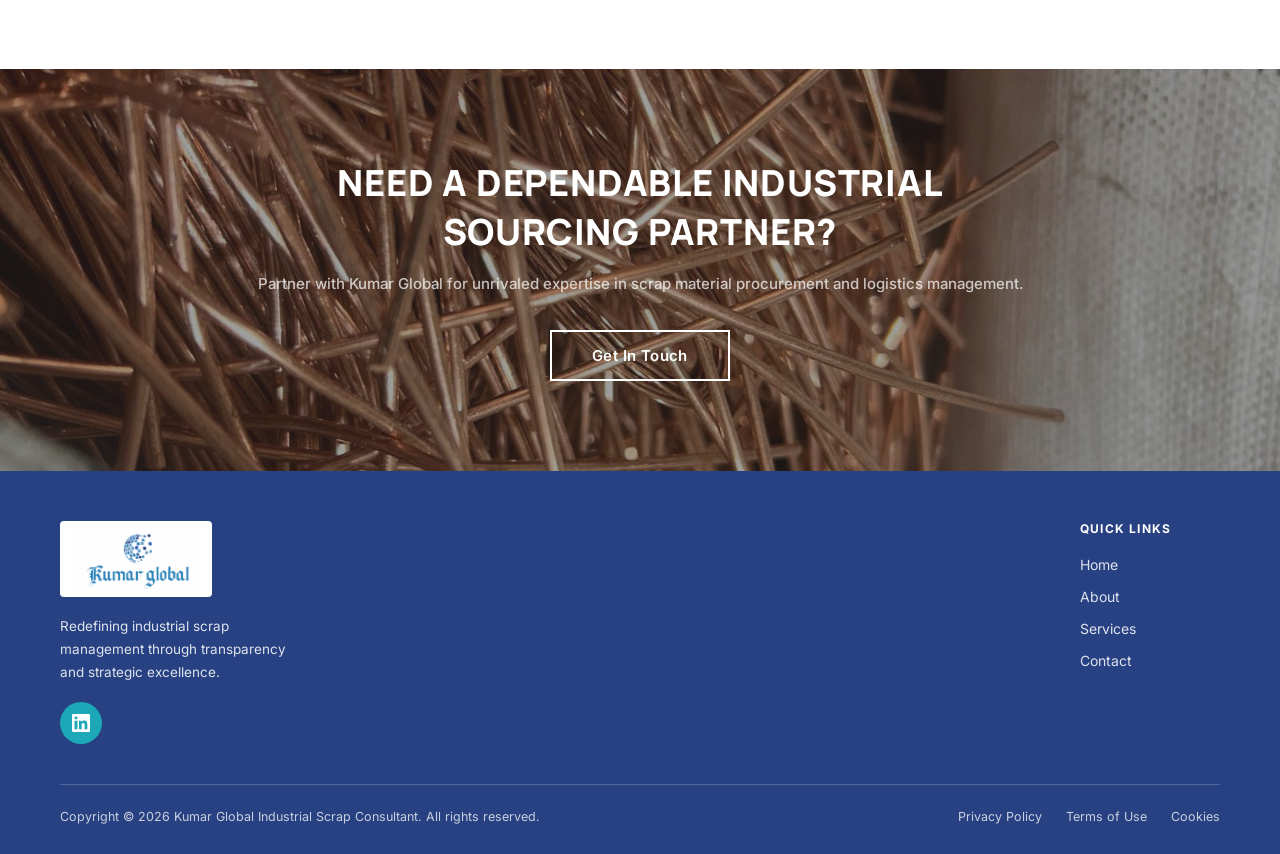
==== commit d0046351: "changes done" ====
--- a/index.html
+++ b/index.html
@@ -305,7 +305,7 @@
           />
         </div>
         <div class="procurement-right" data-aos="fade-left">
-          <h2 class="procurement-title">THE SMART<br />PROCUREMENT APPROACH</h2>
+          <h2 class="procurement-title">THE SMART<br />PROCUREMENT APPROACH </h2>
           <div class="phases">
             <div class="phase" data-aos="fade-up" data-aos-delay="100">
               <span class="phase-dot"></span>
@@ -319,12 +319,7 @@
                 <p>Flexible load planning aligned with market conditions</p>
               </div>
             </div>
-            <div class="phase" data-aos="fade-up" data-aos-delay="300">
-              <span class="phase-dot"></span>
-              <div>
-                <p>Parallel sourcing through multiple traders when required</p>
-              </div>
-            </div>
+            
             <div class="phase" data-aos="fade-up" data-aos-delay="300">
               <span class="phase-dot"></span>
               <div>
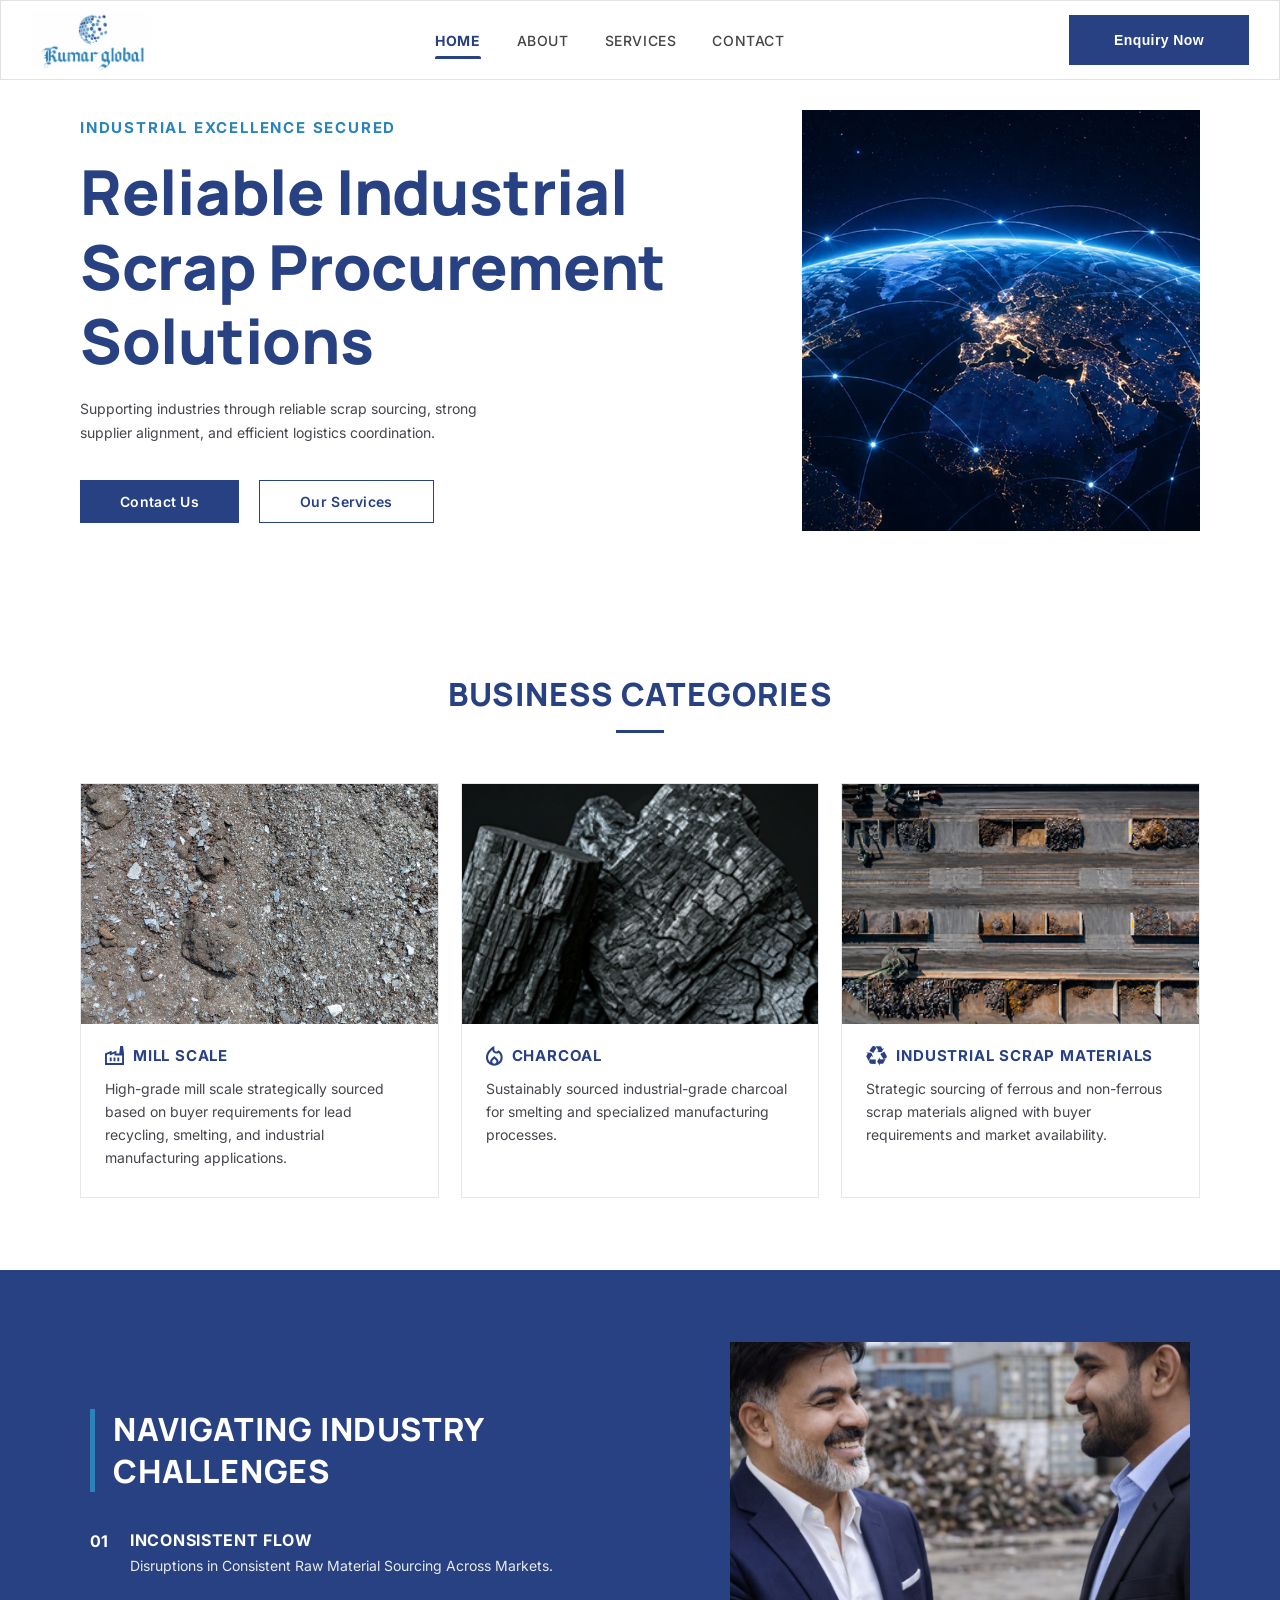
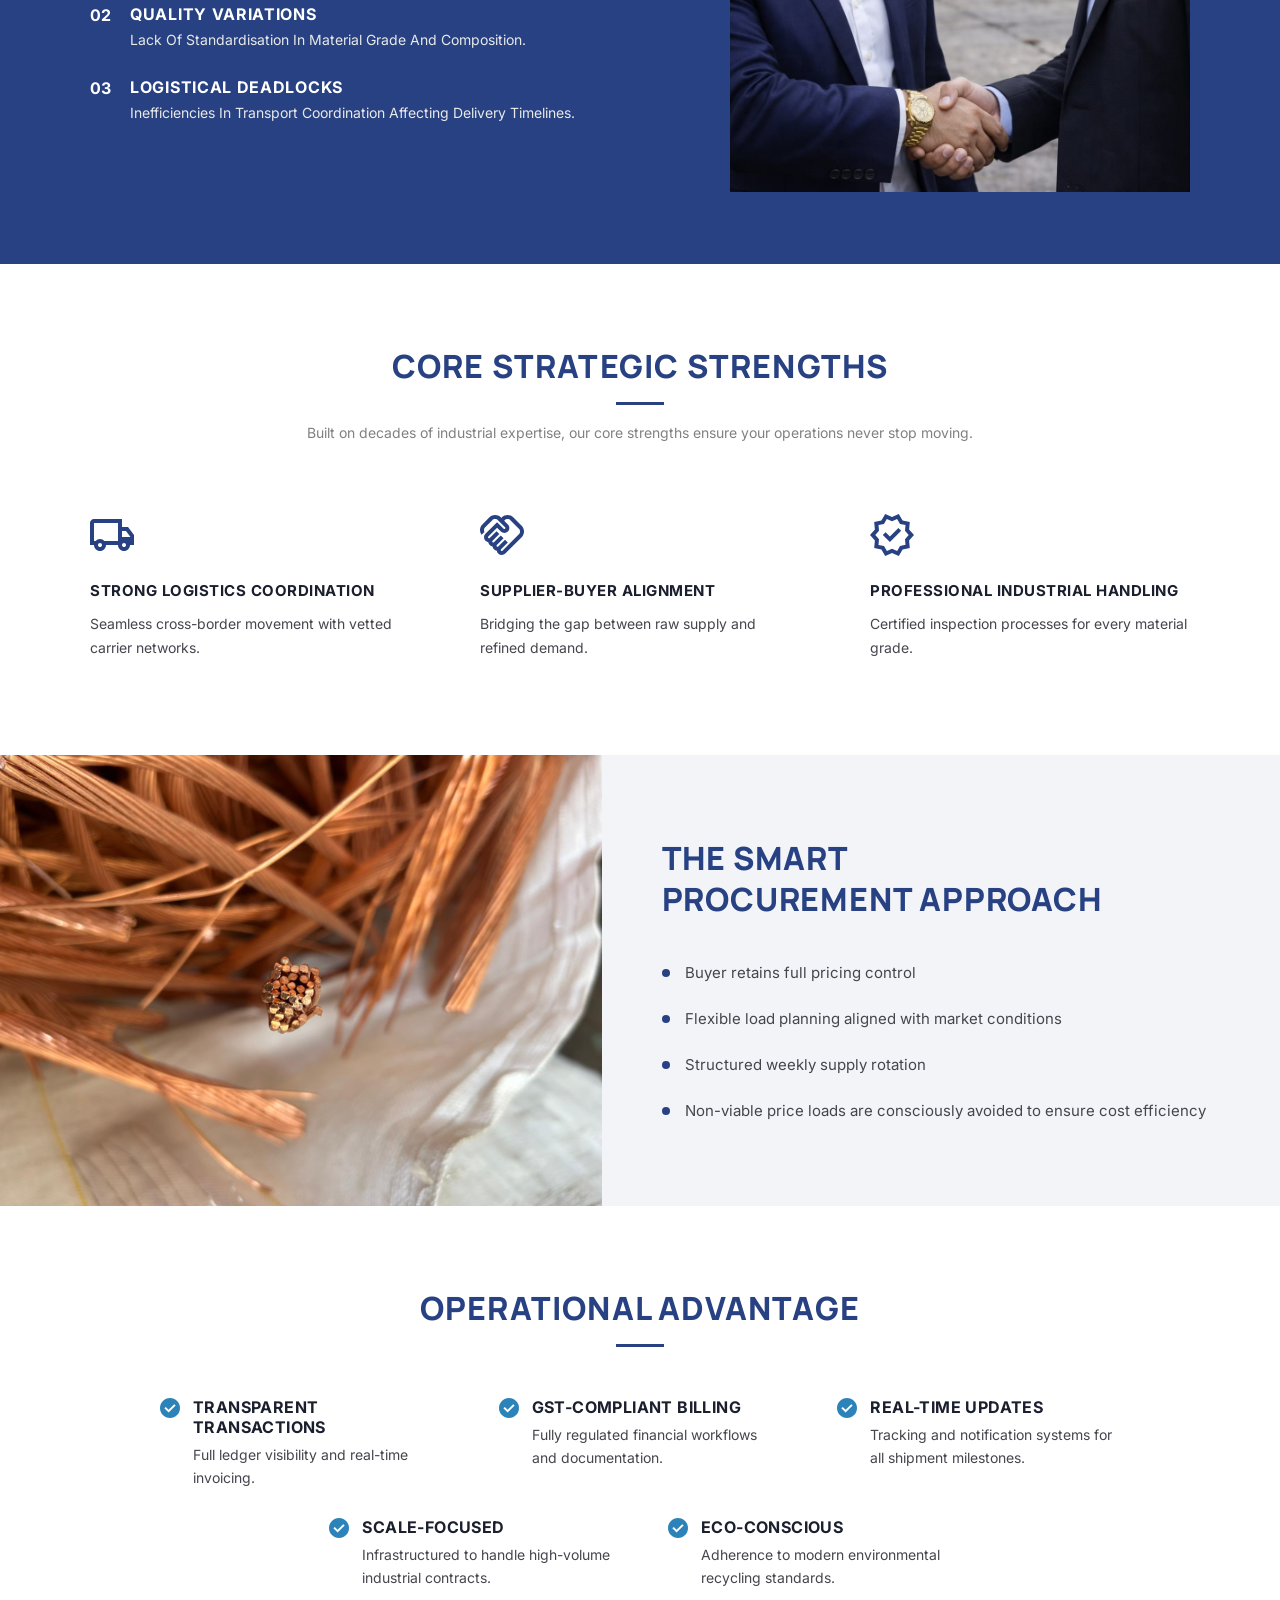
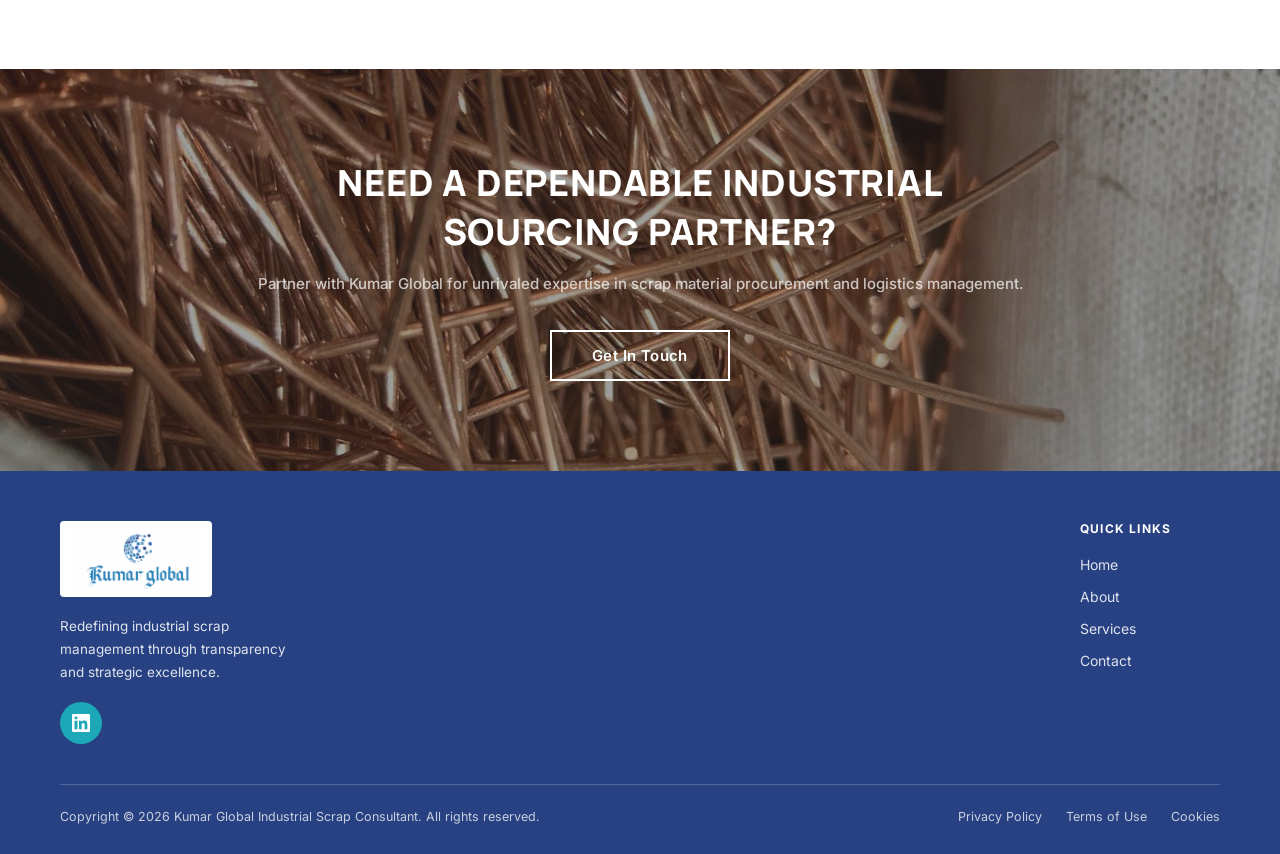
==== commit cf6f2926: "changes done" ====
--- a/index.html
+++ b/index.html
@@ -17,7 +17,7 @@
     <meta name="robots" content="index, follow" />
 
     <meta property="og:type" content="website" />
-    <meta property="og:url" content="https://www.kumarglobal.com/" />
+    <meta property="og:url" content="https://www.kumarglobal.in/" />
     <meta
       property="og:title"
       content="Kumar Global - Reliable Industrial Scrap Procurement Solutions"
@@ -28,11 +28,11 @@
     />
     <meta
       property="og:image"
-      content="https://www.kumarglobal.com/assets/images/globe_img.png"
+      content="https://www.kumarglobal.in/assets/images/globe_img.png"
     />
 
     <meta property="twitter:card" content="summary_large_image" />
-    <meta property="twitter:url" content="https://www.kumarglobal.com/" />
+    <meta property="twitter:url" content="https://www.kumarglobal.in/" />
     <meta
       property="twitter:title"
       content="Kumar Global - Reliable Industrial Scrap Procurement Solutions"
@@ -43,10 +43,10 @@
     />
     <meta
       property="twitter:image"
-      content="https://www.kumarglobal.com/assets/images/globe_img.png"
-    />
-
-    <link rel="canonical" href="https://www.kumarglobal.com/" />
+      content="https://www.kumarglobal.in/assets/images/globe_img.png"
+    />
+
+    <link rel="canonical" href="https://www.kumarglobal.in/" />
 
     <title>
       Home | Kumar Global - Reliable Industrial Scrap Procurement Solutions
@@ -68,8 +68,8 @@
         "@context": "https://schema.org",
         "@type": "Organization",
         "name": "Kumar Global",
-        "url": "https://www.kumarglobal.com/",
-        "logo": "https://www.kumarglobal.com/assets/icons/Logo.png",
+        "url": "https://www.kumarglobal.in/",
+        "logo": "https://www.kumarglobal.in/assets/icons/Logo.png",
         "description": "Reliable Industrial Scrap Procurement Solutions, sourcing mill scale, charcoal, and industrial scrap materials.",
         "contactPoint": {
           "@type": "ContactPoint",
